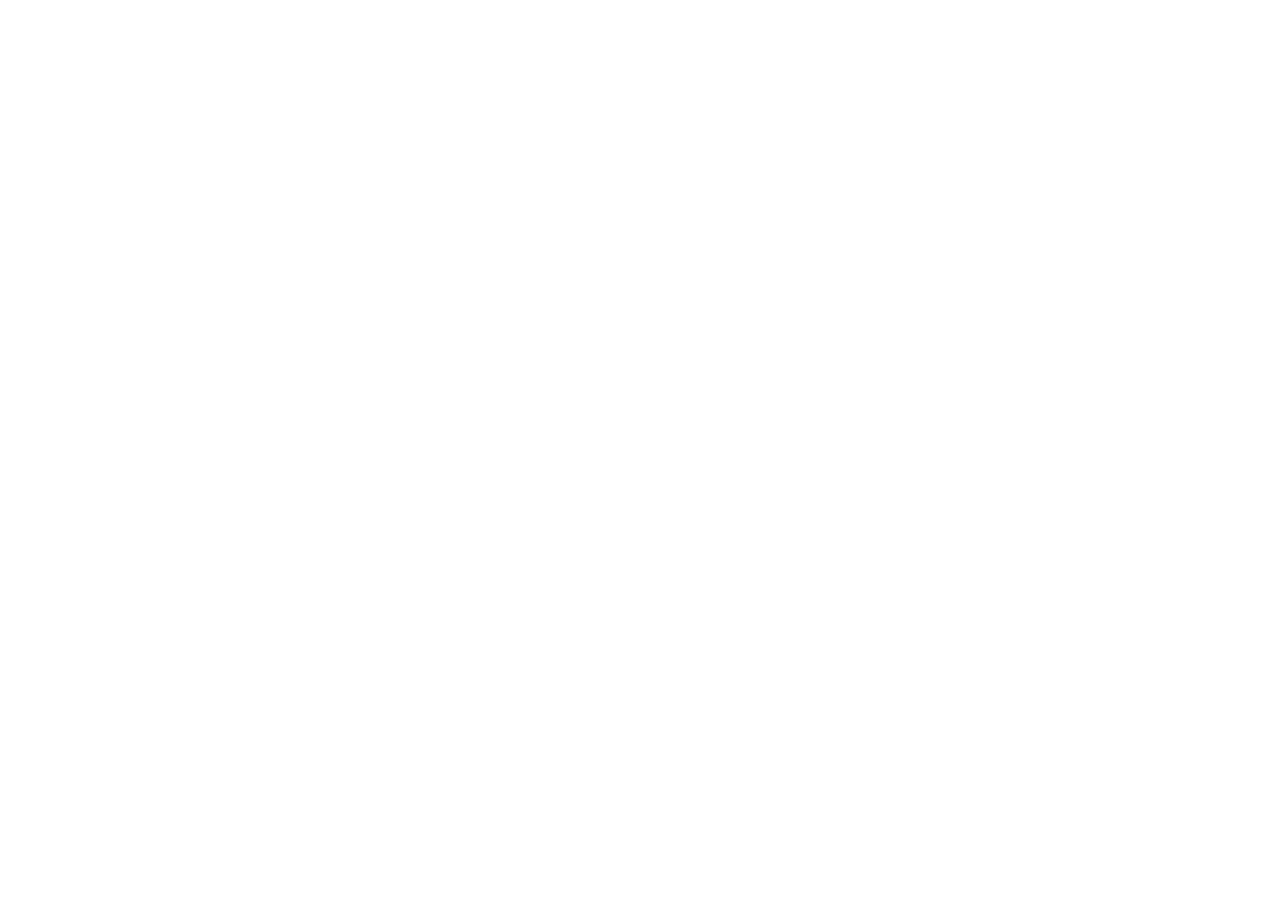
==== index.html @ bc91adc7 "first commit" ====
<!DOCTYPE html>
<!-- 
    SITE 1101 Principles of Information Systems Fall 2022 
    (c)2022 by Name Surname 
    Submitted in partial fulfillment of the requirements of the course.
-->
<html>
    <head>
        <title>Homework 3: How websites work?</title>       
    </head>
    <body>
        
    </body>
</html>
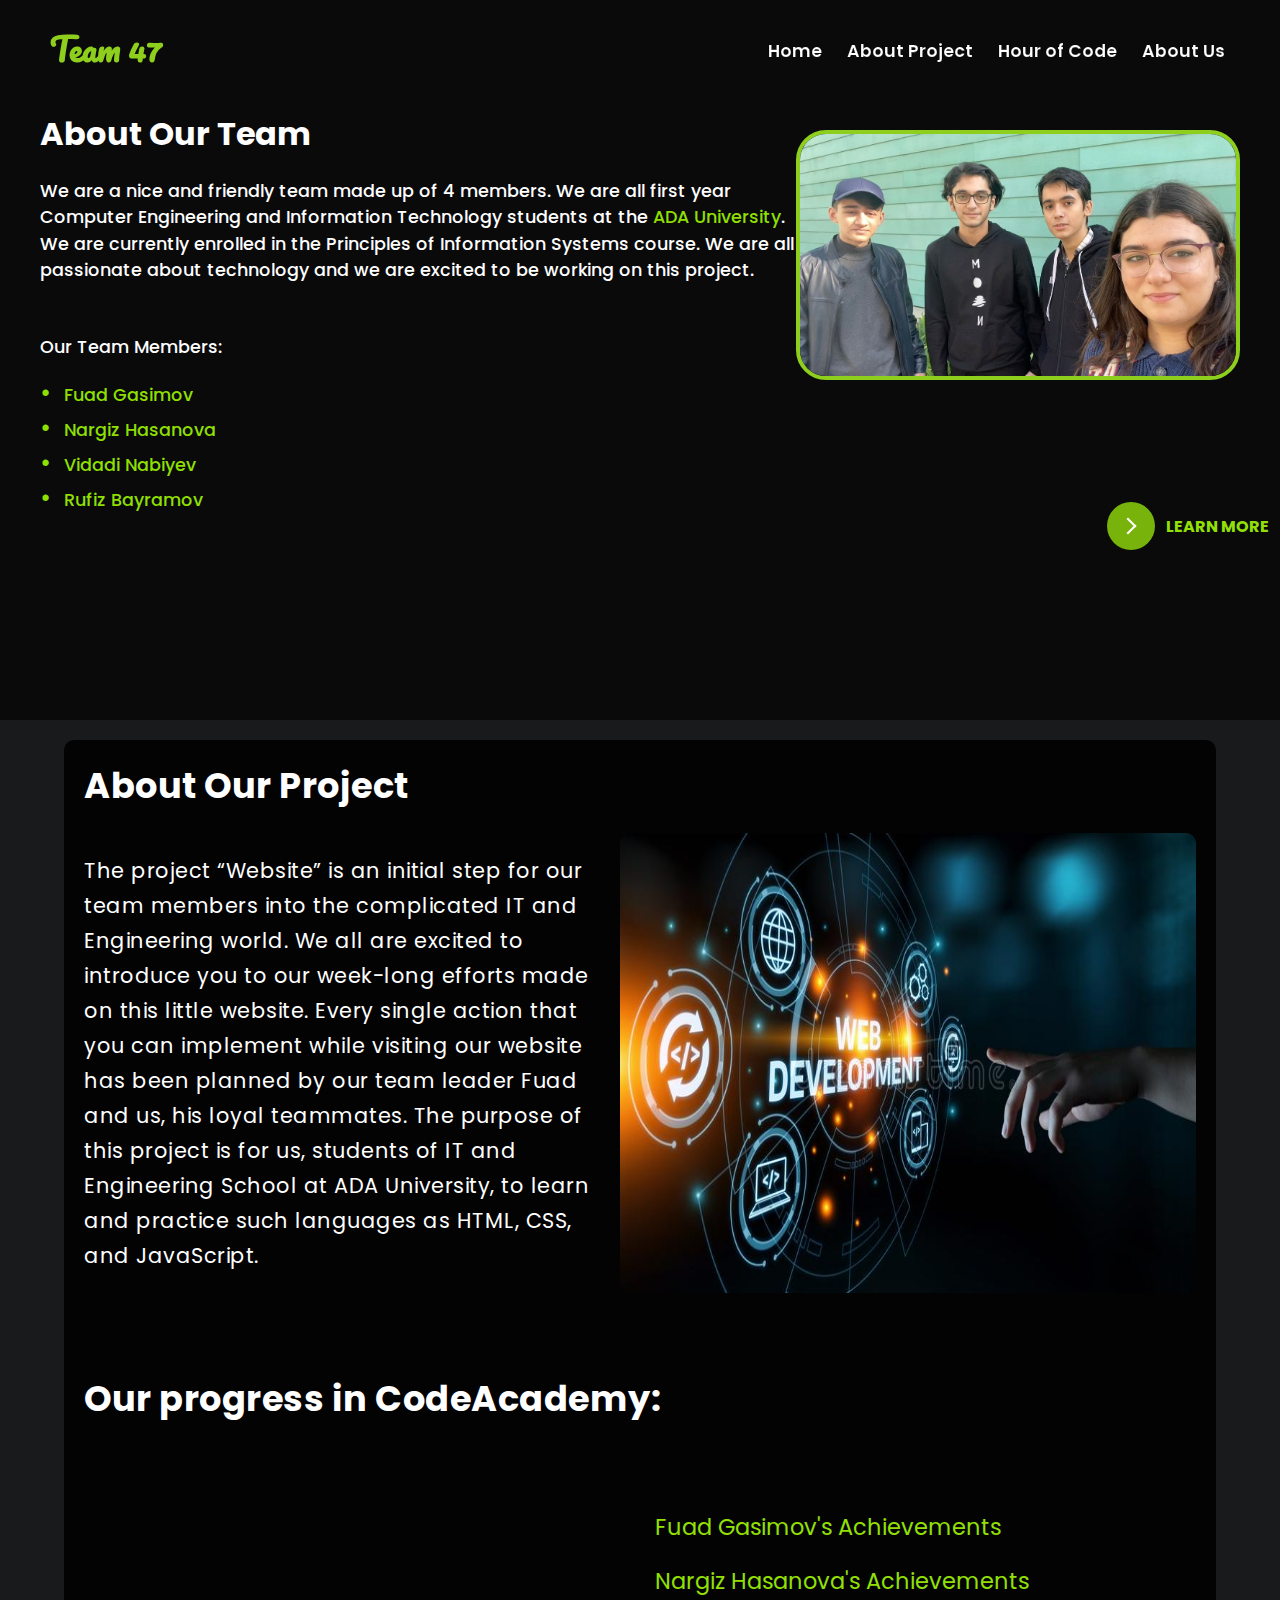
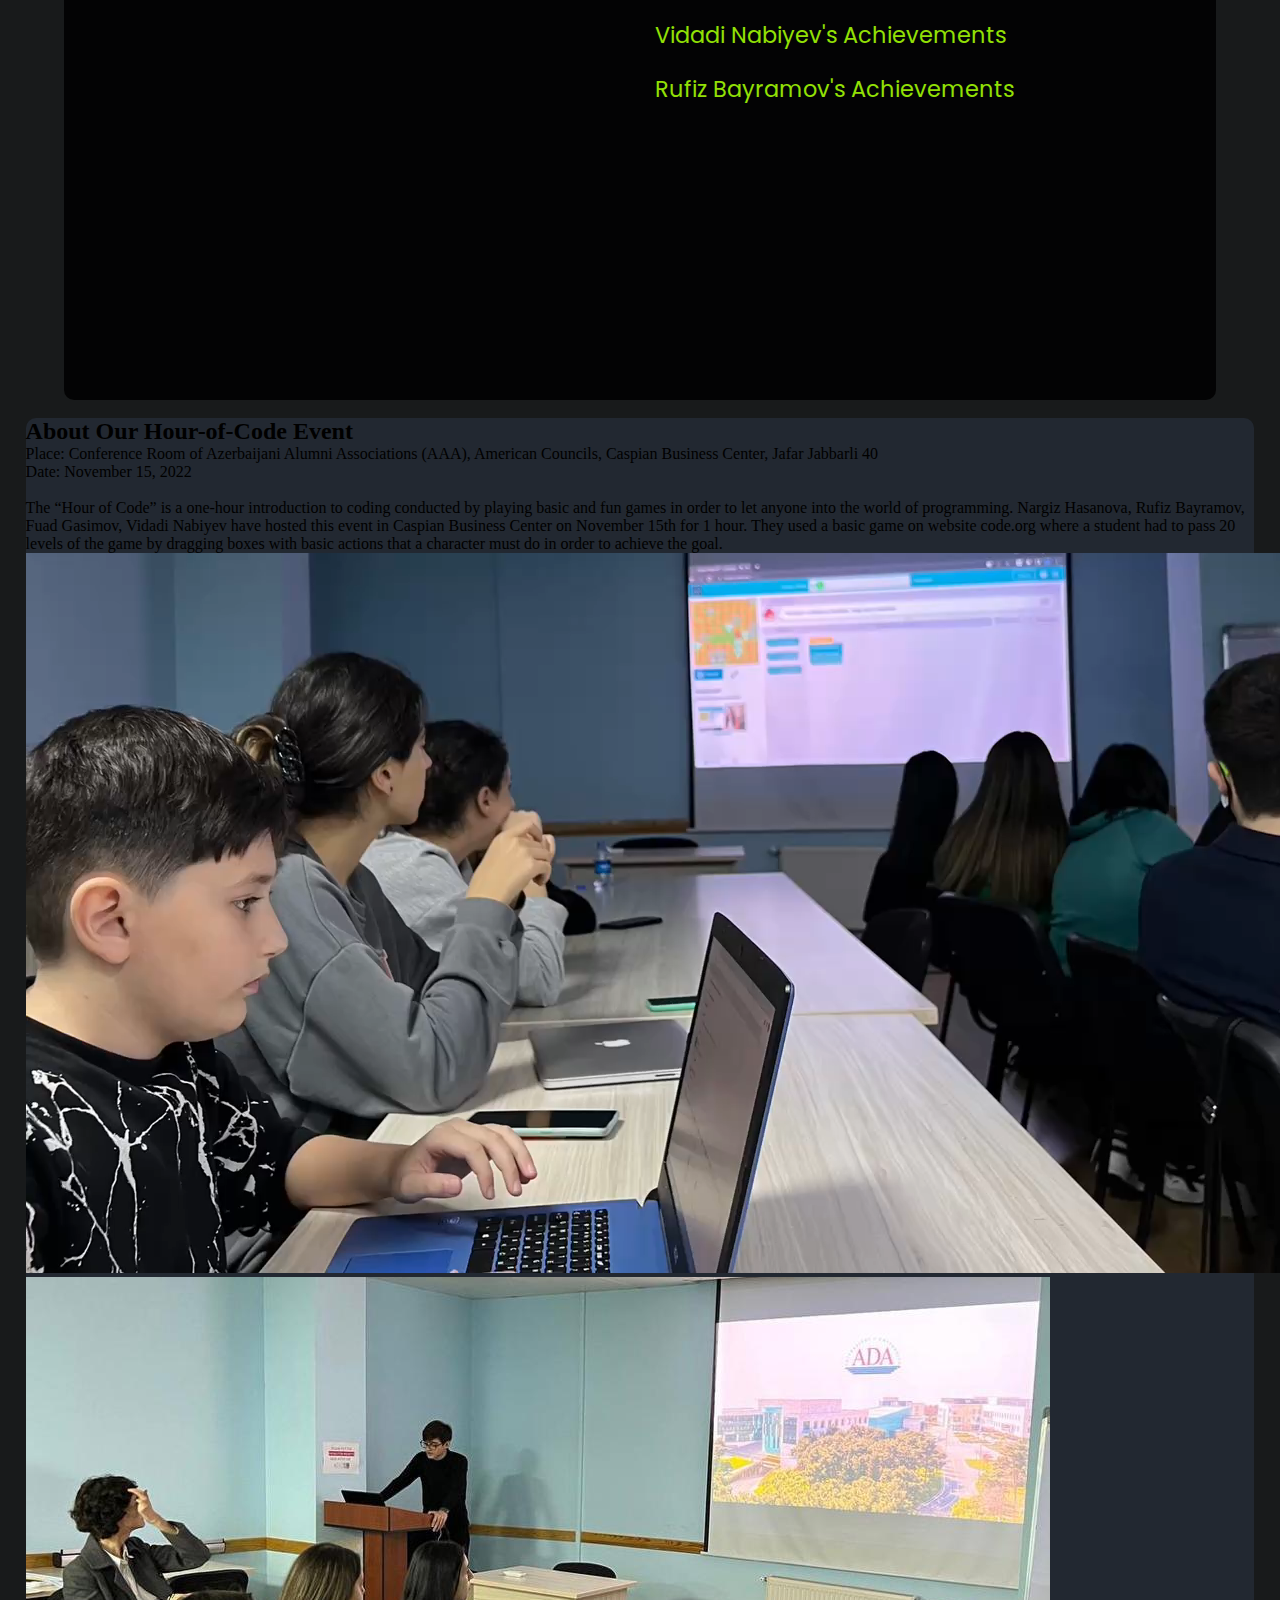
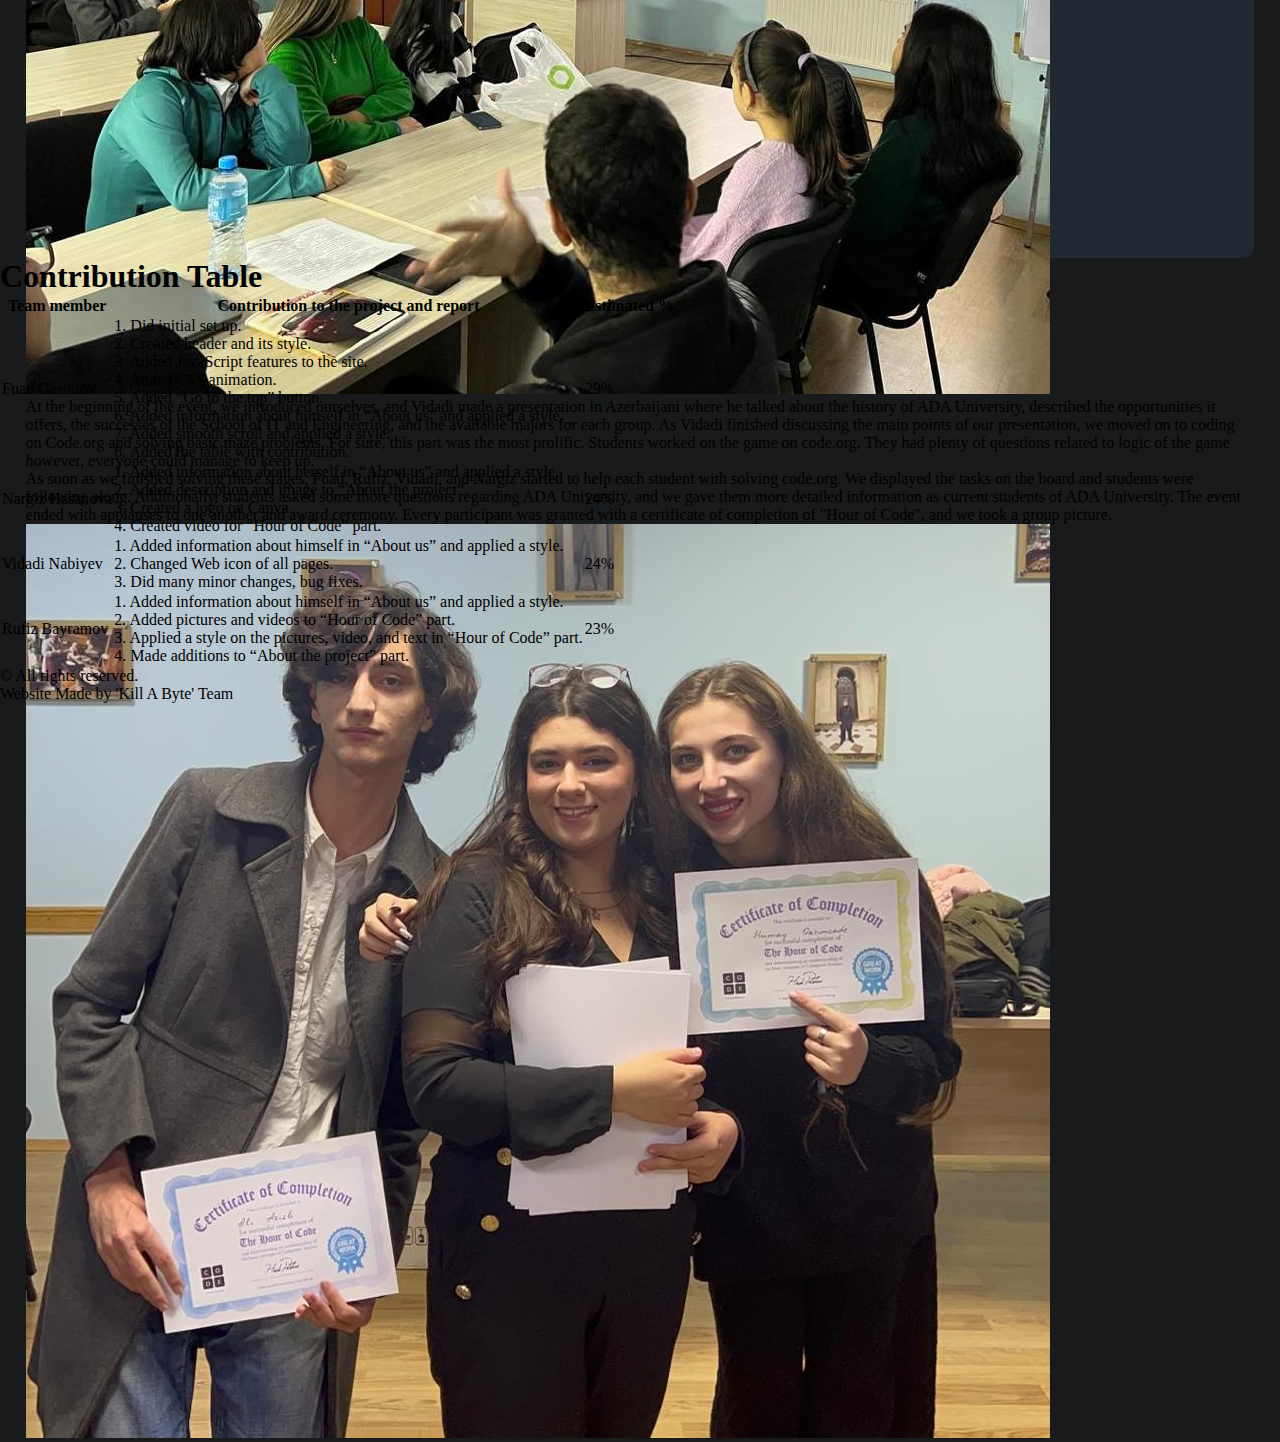
==== commit a5c31c2a: "last commit" ====
--- a/index.html
+++ b/index.html
@@ -4,11 +4,154 @@
     (c)2022 by Name Surname 
     Submitted in partial fulfillment of the requirements of the course.
 -->
-<html>
-    <head>
-        <title>Homework 3: How websites work?</title>       
-    </head>
-    <body>
+<html lang="en">
+<head>
+    <meta charset="UTF-8">
+    <meta http-equiv="X-UA-Compatible" content="IE=edge">
+    <meta name="viewport" content="width=device-width, initial-scale=1.0">
+    <title>Home</title>
+    <link rel="icon" type="image/png" href="../media/homepg.png" />
+    <link rel="stylesheet" href="../css/style.css">
+    <link rel="preconnect" href="https://fonts.googleapis.com">
+    <link rel="preconnect" href="https://fonts.gstatic.com" crossorigin>
+    <link href="https://fonts.googleapis.com/css2?family=Montserrat:ital,wght@0,200;0,300;0,400;0,500;0,600;1,100;1,200;1,300;1,400;1,500&family=Nunito:ital,wght@0,200;0,300;0,400;0,500;0,600;1,200;1,300;1,400;1,500&family=Orbitron:wght@400;500;600;700;800;900&family=Pacifico&family=Poppins:ital,wght@0,100;0,200;0,300;0,400;0,500;0,600;0,700;0,800;0,900;1,100;1,200;1,300;1,400;1,500;1,600;1,700;1,800;1,900&family=Roboto:ital,wght@0,100;0,300;0,400;0,500;0,700;1,100&display=swap" rel="stylesheet">
+    <link rel="stylesheet" href="https://cdnjs.cloudflare.com/ajax/libs/font-awesome/6.2.1/css/all.min.css"/>
+</head>
+<body id="body-id">
+    <header>
+        <h2 class="title">Team 47</h2>
+        <img class="logo" src="../media/cropped-Green-Simple-Logo.png" alt="">
+        <nav>
+            <ul class="navbar">
+                <li><a class="header-nav" href="#header-section">Home</a></li>
+                <li><a class="about-nav"href="#home-about-pr">About Project</a></li>
+                <li><a class="hoc-nav" href="#hour-of-code">Hour of Code</a></li>
+                <li><a href="about.html">About Us</a></li>
+            </ul>
+        </nav>
+    </header>
+
+    <section class="header-section" id="header-section">
+
+        <div class="header-text">
+            <h1>About Our Team</h1>
+
+            
+            <p>We are a nice and friendly team made up of 4 members. We are all first year Computer Engineering and Information Technology students at the <small> <a href="https://ada.edu.az/" target="_blank">ADA University</a></small>. We are currently enrolled in the Principles of Information Systems course. We are all passionate about technology and we are excited to be working on this project.</p>
+            <br>
+            <p>Our Team Members:</p>
+            <ul>
+                <li><small>Fuad Gasimov</small></li>
+                <li><small>Nargiz Hasanova</small></li>
+                <li><small>Vidadi Nabiyev</small></li>
+                <li><small>Rufiz Bayramov</small></li>
+            </ul>
+        </div>
+        <div class="header-image">
+            <img src="../media/e584858f-a6c1-4c6e-b422-646ae807b594.jpg" alt="UTD">
+            <a href="about.html" class="learn-more">
+                <span class="circle" aria-hidden="true">
+                <span class="icon arrow"></span>
+                </span>
+                <span class="button-text">Learn More</span>
+              </a>
+        </div>
+    </section>
+    <section class="home-about-pr" id="home-about-pr">
+        <h2>About Our Project</h2>
+        <div class="desc">
+            <p>The project “Website” is an initial step for our team members into the complicated IT and Engineering world. We all are excited to introduce you to our week-long efforts made on this little website. Every single action that you can implement while visiting our website has been planned by our team leader Fuad and us, his loyal teammates. The purpose of this project is for us, students of IT and Engineering School at ADA University, to learn and practice such languages as HTML, CSS, and JavaScript.</p>
+            <img src="../media/web.jpg" alt="">
+        </div>
+        <h2>Our progress in CodeAcademy:</h2>
+        <div class="progress">
+            <img src="../media/luca-bravo-XJXWbfSo2f0-unsplash.jpg" alt="">
+            <ul class="progress-list">
+                <br>
+                <li class="progress-item"><a href="https://www.codecademy.com/users/Fuad_Gasimov/achievements" target="_blank">Fuad Gasimov's Achievements</a></li>
+                <li class="progress-item"><a href="https://www.codecademy.com/users/nargiz-hasanova/achievements" target="_blank">Nargiz Hasanova's Achievements</a></li>
+                <li class="progress-item"><a href="https://www.codecademy.com/users/nebiyev.321/achievements" target="_blank" rel="">Vidadi Nabiyev's Achievements</a></li>
+                <li class="progress-item"><a href="https://www.codecademy.com/users/RufizBayramov16980/achievements" target="_blank"> Rufiz Bayramov's Achievements</a></li>
+            </ul>
+        </div>
+       
+    </section>
+    <br>
+    <section id="hour-of-code" class="hour-of-code">
+        <h2>About Our Hour-of-Code Event</h2>
+        <div class="hoc-div">
+            <p class="hoc-text">Place: Conference Room of Azerbaijani Alumni Associations (AAA), American Councils, Caspian Business Center, Jafar Jabbarli 40 <br>
+                Date: November 15, 2022 <br><br>
+                The “Hour of Code” is a one-hour introduction to coding conducted by playing basic and fun games in order to let anyone into the world of programming. Nargiz Hasanova, Rufiz Bayramov, Fuad Gasimov, Vidadi Nabiyev have hosted this event in Caspian Business Center on November 15th for 1 hour. They used a basic game on website code.org where a student had to pass 20 levels of the game by dragging boxes with basic actions that a character must do in order to achieve the goal. </p>
+            <video src="../media/video.mp4" autoplay loop muted></video>
+        </div> 
+        <div class="hoc-div">
+            <img src="../media/9e7d9bd8-7c5c-4025-b827-5857c328c564.jpg" alt="">
+            <p class="hoc-text">At the beginning of the event, we introduced ourselves, and Vidadi made a presentation in Azerbaijani where he talked about the history of ADA University, described the opportunities it offers, the successes of the School of IT and Engineering, and the available majors for each group. As Vidadi finished discussing the main points of our presentation, we moved on to coding on Code.org and solving basic maze problems. For sure, this part was the most prolific. Students worked on the game on code.org. They had plenty of questions related to logic of the game however, everyone could manage to keep up. </p>
+        </div>
+        <div class="hoc-div">
+            <p class="hoc-text">As soon as we finished solving these stages, Fuad, Rufiz, Vidadi, and Nargiz started to help each student with solving code.org. We displayed the tasks on the board and students were following along. Additionally, students asked some more questions regarding ADA University, and we gave them more detailed information as current students of ADA University. The event ended with applauses to one another and award ceremony. Every participant was granted with a certificate of completion of "Hour of Code", and we took a group picture. </p>
+            <img src="../media/d4b9c5a3-2892-43af-b717-9b28cd78eb2d.jpg" alt="">
+        </div>
+    </section>
         
-    </body>
+
+    <section class="table">
+        <h1>Contribution Table</h1>
+        <table>
+            <tr>
+                <th class="t-member">Team member</th>
+                <th class="t-member2">Contribution to the project and report</th>
+                <th class="t-member" >Estimated %</th>
+            </tr>
+            <tr>
+                <td>Fuad Gasimov</td>
+                <td>1.	Did initial set up. <br>
+                    2.	Created header and its style.<br>
+                    3.	Added JavaScript features to the site.<br>
+                    4.	Added CSS animation.<br>
+                    5.	Added “Go to the top” button.<br> 
+                    6.	Added information about himself in “About us” and applied a style. <br>
+                    7.	Added smooth scroll and applied a style.<br>
+                    8.	Added the table with contribution.</td>
+                <td>29%</td>
+            </tr>
+            <tr>
+                <td>Nargiz Hasanova</td>
+                <td>1.	Added information about herself in “About us” and applied a style.<br>
+                    2.	Added description and image to “About the project”.<br>
+                    3.	Created a logo on Canva.<br>
+                    4.	Created video for “Hour of Code” part.<br>
+                </td>
+                <td>24%</td>
+            </tr>
+            <tr>
+                <td>Vidadi Nabiyev</td>
+                <td>1.	Added information about himself in “About us” and applied a style. <br>
+                    2.	Changed Web icon of all pages. <br>
+                    3. 	Did many minor changes, bug fixes. <br>
+                
+                </td>
+                <td>24%</td>
+            </tr>
+            <tr>
+                <td>Rufiz Bayramov</td>
+                <td>1.	Added information about himself in “About us” and applied a style.<br>
+                    2.	Added pictures and videos to “Hour of Code” part.<br>
+                    3.	Applied a style on the pictures, video, and text in “Hour of Code” part.<br>
+                    4.	Made additions to “About the project” part.</td>
+                <td>23%</td>
+            </tr>
+        </table>
+    </section>
+    <footer>
+        <ul class="copyright">
+            <li>&copy; All rights reserved.</li></li>
+            <li>Website Made by 'Kill A Byte' Team</li></li>
+        </ul>
+    </footer>
+    <a class="go-to-top" href="#header-section"><i class="fa-solid fa-angle-up"></i></a>
+    
+    <script src="../script.js"></script>
+</body>
 </html>--- a/css/style.css
+++ b/css/style.css
@@ -0,0 +1,622 @@
+*{
+    margin: 0;
+    padding: 0;
+    box-sizing: border-box;
+    scroll-behavior: smooth;
+
+}
+
+body{
+    background-color:#181A1B;
+    transition-duration: 0.3s;
+
+}
+
+
+header{
+    width: 100%;
+    margin: auto;
+    /* border: 1px solid red; */
+    display: flex;
+    justify-content: space-between;
+    position: fixed;
+    transition: 0.2s ease-in-out;
+    z-index: 200;
+    padding: 20px 0;
+
+}
+header.sticky{
+    background-color: #181A1B;
+    box-shadow: 0 0 10px 0 rgba(0,0,0,0.5);
+    padding: 0px 0;
+    border-bottom: 2px solid #8ecf1d;
+
+}
+.navbar-scroll{
+    background-color: #181A1B !important;
+}
+
+
+.current{
+    /* color: #8ecf1d !important; */
+    color: #8ecf1d !important;
+}
+
+
+.title{
+    color: #8ecf1d;
+    font-size: 2rem;
+    padding-left: 50px;
+    font-family: 'Pacifico', cursive;
+
+}
+nav{
+    display: flex;
+    align-items: center;
+}
+.navbar{
+    display: flex;
+    justify-content: space-around;
+    list-style: none;
+    padding-top: 6px;
+    margin-right: 30px;
+    font-family: 'Poppins', sans-serif;
+    font-weight: 400;
+
+
+}
+.navbar li{
+    padding-right: 25px;
+    font-size: 1.1rem;
+    position: relative;
+
+}
+.navbar li::before{
+    position: absolute  ;
+    content: "";
+    top: 120%;
+    left: 0;
+    display: block;
+    width: 0px;
+    height: 2px;
+    background-color: #fff;
+    transition: 0.2s ease-in-out;
+
+}
+.navbar li:hover::before{
+    width: 78%;
+    background-color: #8ecf1d;
+}
+.navbar li:hover a {
+    color: #86c220 !important;
+}
+
+.navbar li a{
+    text-decoration: none;
+    /* color: #F5F4F7; */
+    color: #fff;
+    font-weight: 600;
+    transition: 0.2s ease-in-out;
+    -webkit-text-stroke-width: 0.2px;
+    -webkit-text-stroke-color: black;
+    transition: 0.3s ease-in-out;
+}
+
+
+/* .dark-mode-bg {
+    background: #181A1B;
+  }
+.light-mode-bg {
+    background: #fff;
+  }
+
+.dark-mode-txt {
+    color: #fff;
+  }
+
+#ChangeTheme{
+    position: fixed;
+    bottom: 6%;
+    right: 4%;
+} */
+
+.main-section{
+    position: relative;
+    /* border: 1px solid red; */
+    top: 80px;
+}
+
+small{
+    font-size: 1.1rem;
+    font-family: 'Poppins', sans-serif;
+    font-weight: 500;
+    color: #a2ff00e2;
+    
+}
+.header-section{
+    background-image: url(../media/pexels-hasan-albari-1229861.jpg);
+    background-color: rgba(0, 0, 0, 0.584);
+    background-attachment: fixed;
+    background-blend-mode: darken;
+    background-size: cover;
+    background-position: center;
+    background-repeat: no-repeat;
+    position: relative;
+    padding-top: 90px;
+    width: 100%;
+    height: 80vh;
+    display: flex;
+    justify-content: space-around;
+}
+
+.header-section .header-image{
+    width: 40%;
+    margin-right: 40px;
+    margin-top: 40px;
+
+}
+.header-section .header-image img{
+    width: 100%;
+    border-radius: 30px;
+    border: 4px solid #8ecf1d;
+
+}
+
+
+
+
+   
+   a.learn-more {
+    width: 12rem;
+    height: auto;
+    position: relative;
+    display: inline-block;
+    cursor: pointer;
+    outline: none;
+    border: 0;
+    vertical-align: middle;
+    text-decoration: none;
+    background: transparent;
+    padding: 0;
+    font-size: inherit;
+    font-family: inherit;
+    top: 20%;
+    left: 70%;
+    font-family: 'Poppins', sans-serif;
+
+   }
+   
+   a.learn-more .circle {
+    transition: all 0.45s cubic-bezier(0.65, 0, 0.076, 1);
+    position: relative;
+    display: block;
+    margin: 0;
+    width: 3rem;
+    height: 3rem;
+    background: #78b30b;
+    border-radius: 1.625rem;
+   }
+   
+   a.learn-more .circle .icon {
+    transition: all 0.45s cubic-bezier(0.65, 0, 0.076, 1);
+    position: absolute;
+    top: 0;
+    bottom: 0;
+    margin: auto;
+    background: #fff;
+   }
+   
+   a.learn-more .circle .icon.arrow {
+    transition: all 0.45s cubic-bezier(0.65, 0, 0.076, 1);
+    left: 0.625rem;
+    width: 1.125rem;
+    height: 0.125rem;
+    background: none;
+   }
+   
+   a.learn-more .circle .icon.arrow::before {
+    position: absolute;
+    content: "";
+    top: -0.29rem;
+    right: 0.0625rem;
+    width: 0.625rem;
+    height: 0.625rem;
+    border-top: 0.125rem solid #fff;
+    border-right: 0.125rem solid #fff;
+    transform: rotate(45deg);
+   }
+   
+   a.learn-more .button-text {
+    transition: all 0.45s cubic-bezier(0.65, 0, 0.076, 1);
+    position: absolute;
+    top: 0;
+    left: 0;
+    right: 0;
+    bottom: 0;
+    padding: 0.75rem 0;
+    margin: 0 0 0 1.85rem;
+    color: #92E006;
+    font-weight: 700;
+    line-height: 1.6;
+    text-align: center;
+    text-transform: uppercase;
+   }
+   
+   a:hover .circle {
+    width: 100%;
+   }
+   
+   a:hover .circle .icon.arrow {
+    background: #fff;
+    transform: translate(1rem, 0);
+   }
+   
+   a:hover .button-text {
+    color: #fff;
+   }
+
+
+
+
+.header-section .header-text{
+    width: 68%;
+    margin-left: 40px;
+    padding-top: 20px;
+    /* border: 1px solid red; */
+    font-weight: 500;
+    font-size: 20px;
+    font-family: 'Poppins', sans-serif;
+}
+
+.header-section .header-text h1{
+    color: #fff;
+    font-family: 'Poppins', sans-serif;
+    font-size: 2rem;
+}
+.header-section .header-text p{
+    color: #fff;
+    font-family: 'Poppins', sans-serif;
+    font-size: 1.1rem;
+    margin-top: 20px;
+    line-height: 1.5;
+}
+
+.header-section .header-text small a{
+    text-decoration: none;
+    color: #a2ff00e2 !important;
+    transition: 0.2s ease-in-out;
+    position: relative;
+}
+.header-section .header-text small a::before{
+    content: "";
+    position: absolute;
+    width: 0%;
+    height: 2px;
+    background-color: #92E006;
+    left: 0;
+    bottom: 0px;
+    transition: 0.2s ease-out;
+
+}
+.header-section .header-text small a:hover::before{
+    width: 100%;
+}
+.header-section .header-text small a:hover{
+    color: #92E006 !important;
+}
+
+
+.header-section .header-text ul{
+    list-style: none;
+    padding-top: 15px;
+}
+.header-section .header-text ul li::before{
+    content: "\2022";
+    color: #a2ff00e2;
+    display: inline-block;
+    width: 1em;
+    font-size: 1.5rem;
+}
+
+i{
+    width: 30px;
+    color: #fff;
+}
+
+
+
+/* -------------ABOUT US--------------- */
+
+
+
+
+
+.about-header{
+    background-image: url(../media/pexels-pixabay-270360.jpg);
+    background-color: rgba(0, 0, 0, 0.875);
+    background-attachment: fixed;
+    background-blend-mode: darken;
+    background-size: cover;
+    background-position: center;
+    background-repeat: no-repeat;
+    width: 100%;
+    height: 80vh;
+}
+
+.about-header h1{
+    color: rgba(255, 255, 255, 0.834);
+    font-family: 'Poppins', sans-serif;
+    letter-spacing: 2px;
+    font-size: 3rem;
+    padding-top: 250px;
+    text-align: center;
+}
+
+
+.a-member-left{
+    width: 100%;
+    height: 90vh;
+    position: relative;
+}
+.a-member-left .photo-about{
+    position: absolute;
+    width: 25%;
+    height: 450px;
+
+
+    box-shadow: 0 0 10px 0 rgb(42, 42, 42);
+    left: 15%;
+    top: 22%;
+
+
+}
+.a-member-left .info-about{
+    z-index: -1;
+    position: absolute;
+    width: 100%;
+    height: 300px;
+    background: #008080c4;
+    box-shadow: 0 0 10px 0 rgb(42, 42, 42);
+    top: 12%;
+    font-family: 'Poppins', sans-serif;
+
+
+}
+.a-member-left .info-about p{
+    display: inline-block;
+    width: 42%;
+    margin-left: 50%;
+    margin-top: -40px;
+    color: #fff;
+    font-family: 'Poppins', sans-serif;
+    font-size: 1.1rem;
+    padding: 20px;
+    line-height: 1.5;
+    letter-spacing: 0.5px;
+}
+.a-member-left .info-about h2{
+    margin-top: 20px;
+    margin-left: 21.5%;
+    font-size: 1.8rem;
+    color: #fff;
+}
+.a-member-left .photo-about img{
+    width: 100%;
+
+    border-radius: 5px;
+}
+
+
+
+
+
+.a-member-right{
+    width: 100%;
+    height: 90vh;
+    position: relative;
+}
+.a-member-right .photo-about{
+    position: absolute;
+    width: 25%;
+    height: 450px;
+
+
+    box-shadow: 0 0 10px 0 rgb(42, 42, 42);
+    right: 15%;
+    top: 22%;
+
+
+}
+.a-member-right .info-about{
+    z-index: -1;
+    position: absolute;
+    width: 100%;
+    height: 300px;
+    background: #008080c4;
+    box-shadow: 0 0 10px 0 rgb(42, 42, 42);
+    top: 12%;
+    font-family: 'Poppins', sans-serif;
+
+
+}
+.a-member-right .info-about p{
+    display: inline-block;
+    width: 42%;
+    margin-left: 9%;
+    margin-top: -50px;
+    color: #fff;
+    font-family: 'Poppins', sans-serif;
+    font-size: 1.1rem;
+    padding: 20px;
+    line-height: 1.5;
+    letter-spacing: 0.5px;
+}
+.a-member-right .info-about h2{
+    margin-left: 65.2%;
+    margin-top: 20px;
+    font-size: 1.8rem;
+    color: #fff;
+}
+.a-member-right .photo-about img{
+    width: 100%;
+
+    border-radius: 5px;
+}
+
+
+
+.home-about-pr{
+    margin: auto;
+    margin-top: 2   0px;
+    border-radius: 10px;
+    width: 90%;
+    height: 140vh;
+    background: #222831;
+    background: url(../media/about-background.jpg);
+    background-position: center;
+    background-repeat: no-repeat;
+    background-size: cover;
+    background-attachment: fixed;
+    background-color: rgba(0, 0, 0, 0.851);
+    background-blend-mode: darken;
+}
+
+.home-about-pr p{
+    color: #fff;
+    font-family: 'Poppins', sans-serif;
+    font-size: 1.3rem;
+    padding: 20px;
+    line-height: 1.5;
+    letter-spacing: 0.5px;
+}
+
+
+.home-about-pr h2{
+    color: #fff;
+    font-family: 'Poppins', sans-serif;
+    font-size: 2.2rem;
+    padding: 20px;
+    line-height: 1.5;
+    letter-spacing: 0.5px;
+    margin-top: 20px;
+}
+
+.desc{
+    display: flex;
+    padding-bottom: 40px;
+
+}
+.desc p{
+    line-height: 35px;
+}
+.desc img{
+    width: 50%;
+    border-radius: 10px;
+    margin-right: 20px;
+}
+
+
+
+.progress{
+    display: flex;
+    margin-top: 20px;
+
+
+}
+.progress img{
+    width: 40%;
+    border-radius: 10px;
+    margin-left: 20px;
+}
+.progress .progress-list{
+    list-style: none;
+    font-size: 1.4rem;
+    color: #fff;
+    font-family: 'Poppins', sans-serif;
+    margin-left: 100px;
+    padding: 10px;
+}
+.progress .progress-list .progress-item{
+    margin-bottom: 20px;
+    position: relative;
+}
+
+.progress .progress-list .progress-item a::before{
+    content: "";
+    position: absolute;
+    background-color: #a2ff00e2;
+    display: inline-block;
+    top: 100%;
+    left: 0;
+    width: 0em;
+    height: 2px;
+    font-size: 1.5rem;
+    transition: 0.3s ease-out;
+}
+.progress .progress-list .progress-item a:hover::before{
+    width: 96%;
+}
+
+.progress .progress-list .progress-item a{
+    text-decoration: none;
+    color: #92E006;
+}
+
+
+
+
+.hour-of-code{
+    width: 96%;
+    border-radius: 10px;
+    margin: auto;
+    height: 160vh;
+    background: #222831;
+}
+
+
+.go-to-top{
+    opacity: 0;
+    position:fixed;
+    bottom: 25px;
+    right: 25px;
+    background-color: #78b30b;
+    border-radius: 50%;
+    width: 50px;
+    height: 50px;
+    cursor: pointer;
+    transition: 0.3s ease-out;
+}
+.go-to-top i{
+    color: #fff;
+    font-size: 1.5rem;
+    margin-left: 14.5px;
+    margin-top: 12px;
+}
+
+.video{
+    display: flex;
+}
+.video .hoc-text{
+    color: #fff;
+    font-family: 'Poppins', sans-serif;
+    font-size: 1.1rem;
+    margin-top: 20px;
+    line-height: 1.5;
+    width: 50%;
+    padding: 30px;
+    line-height: 30px;
+}
+
+.video video{
+    width: 48%;
+    margin-left: 0px;
+    margin-top: 20px;
+    border-radius: 20px;
+}
+
+.video img{
+    width: 45%;
+    margin-left: 20px;
+    margin-top: 40px;
+    border-radius: 20px;
+}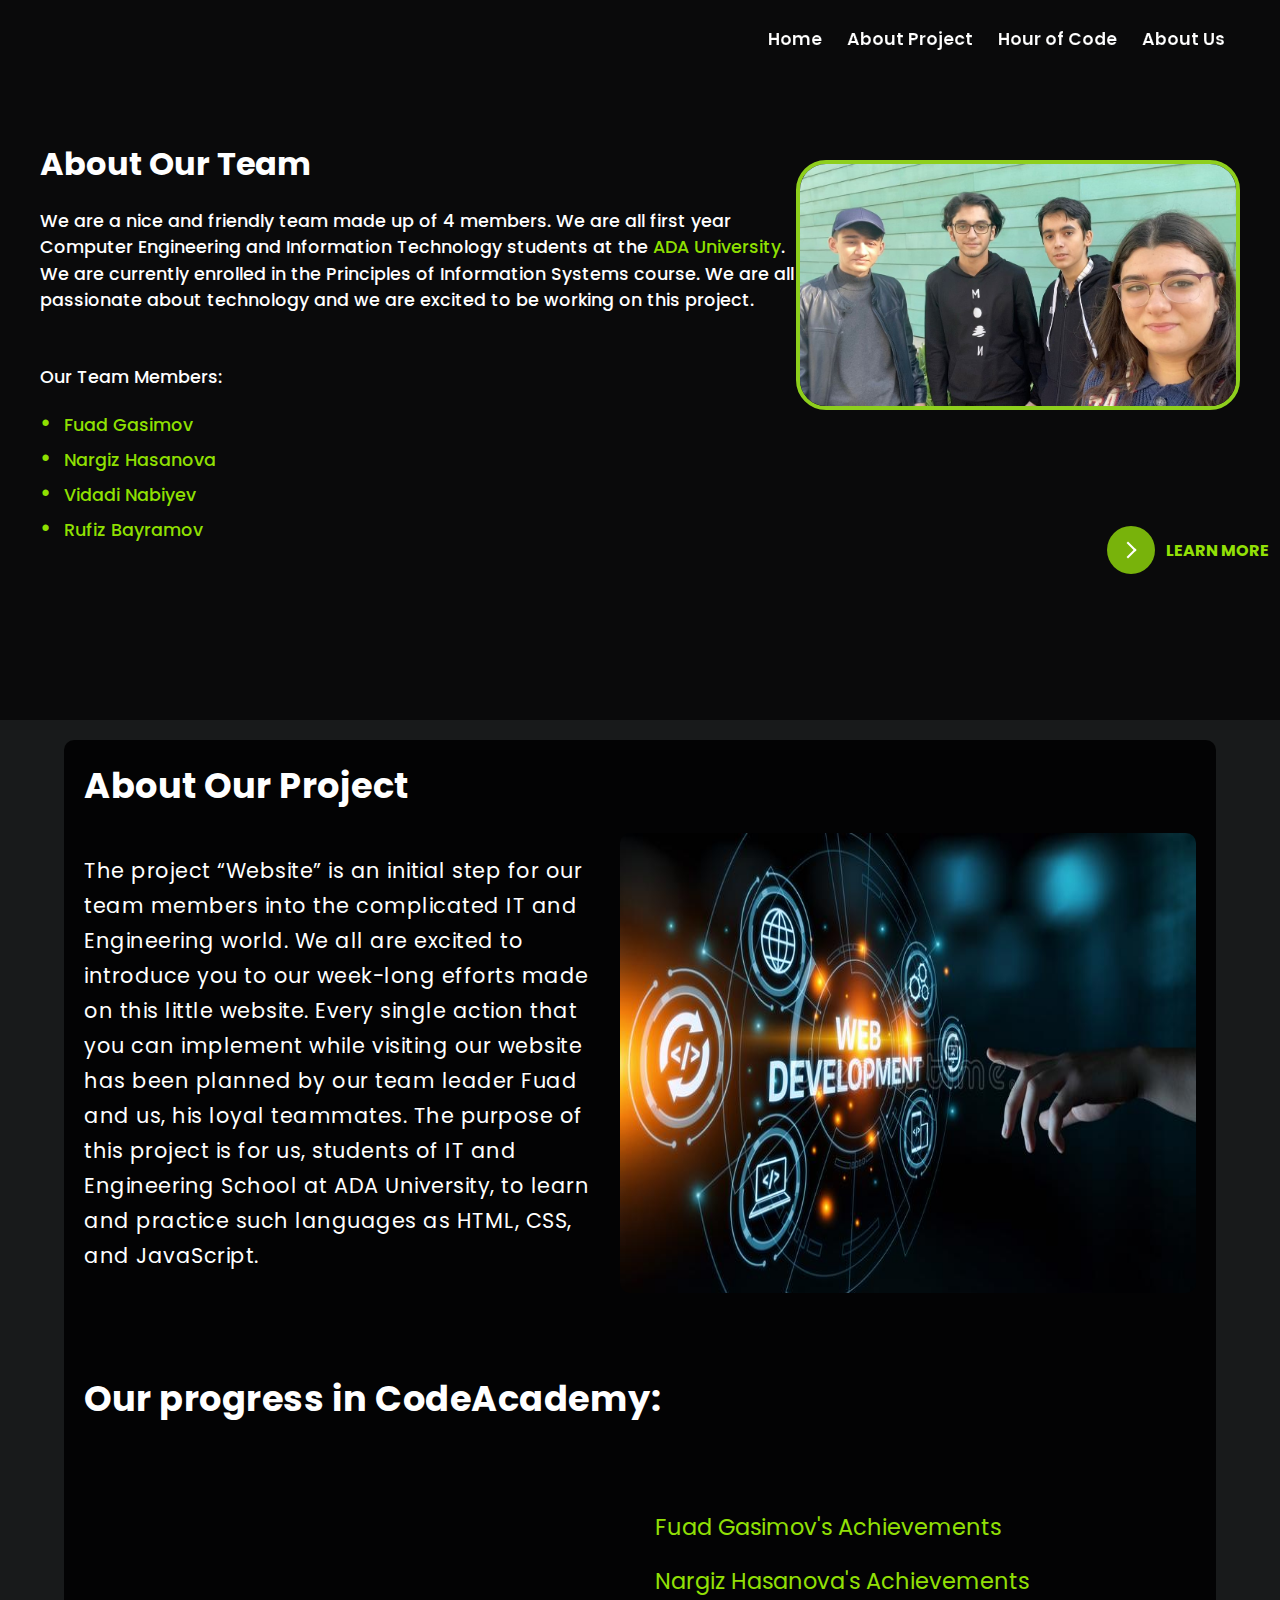
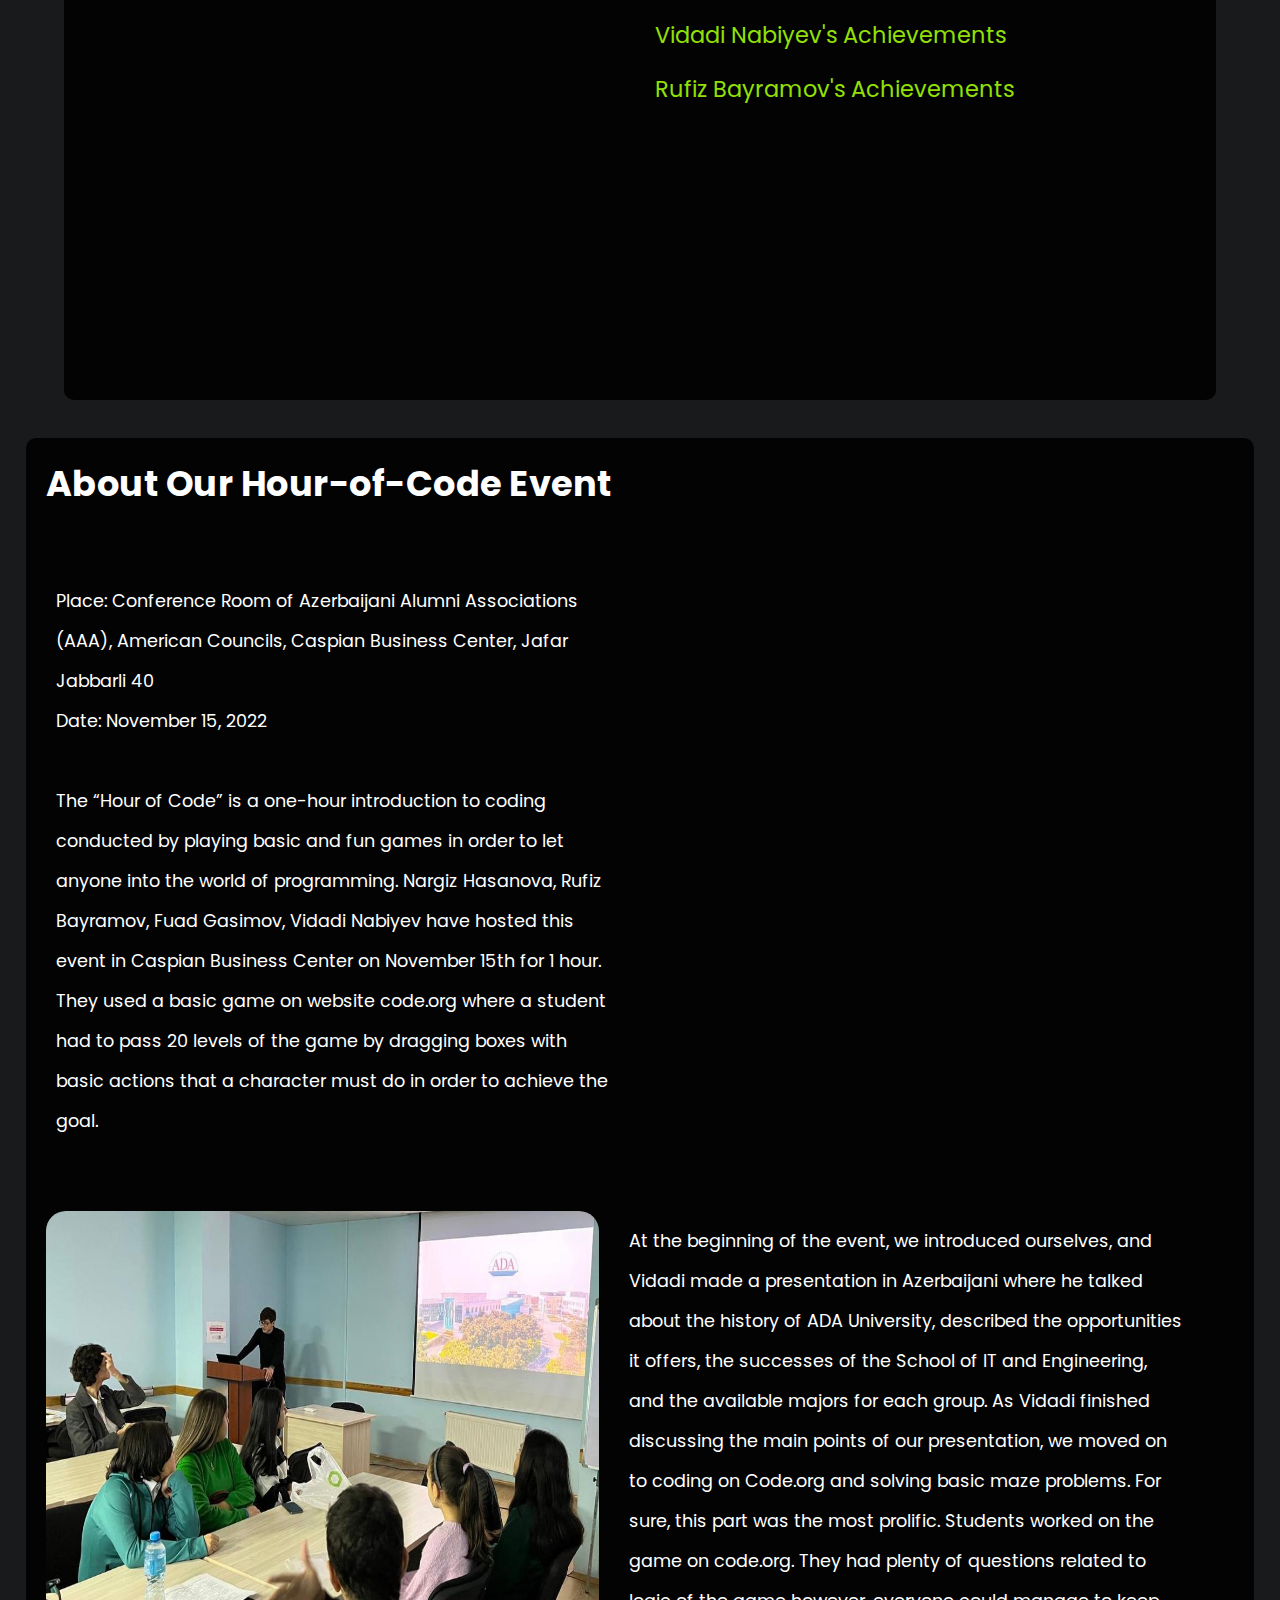
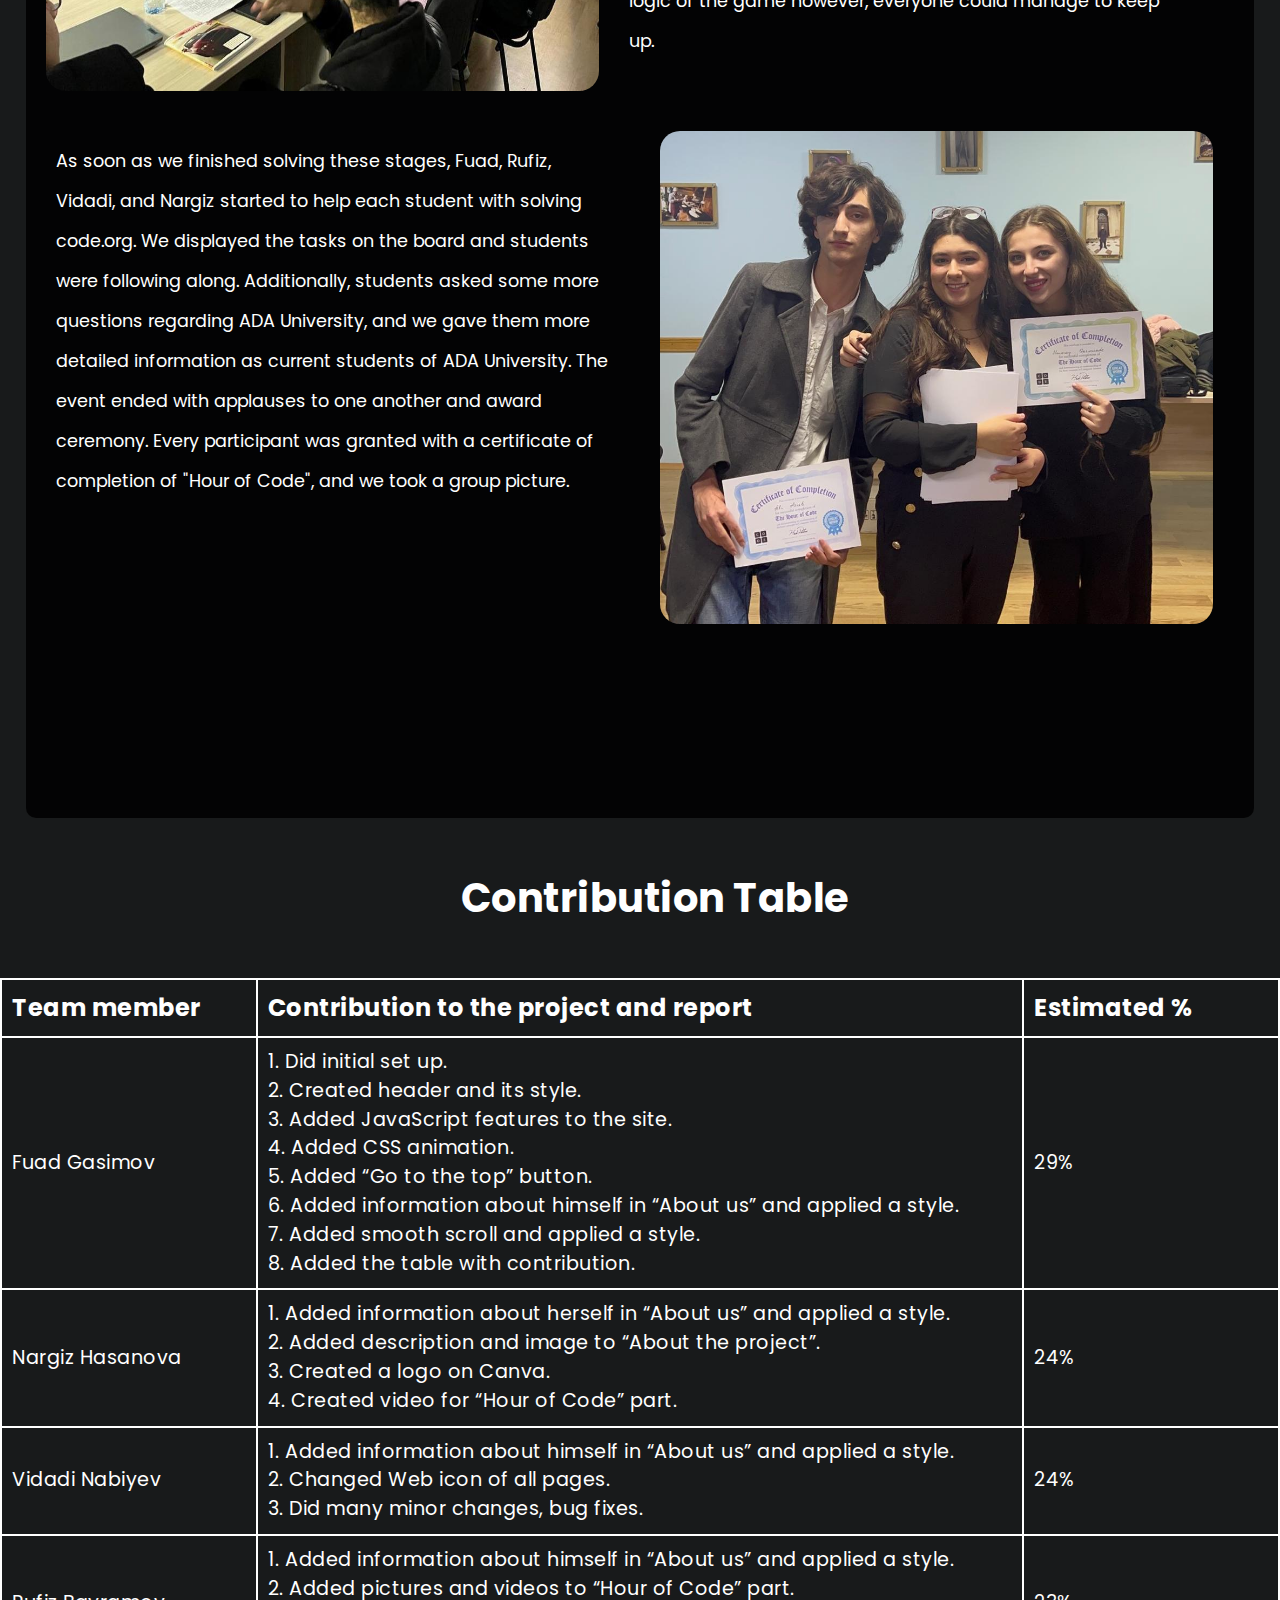
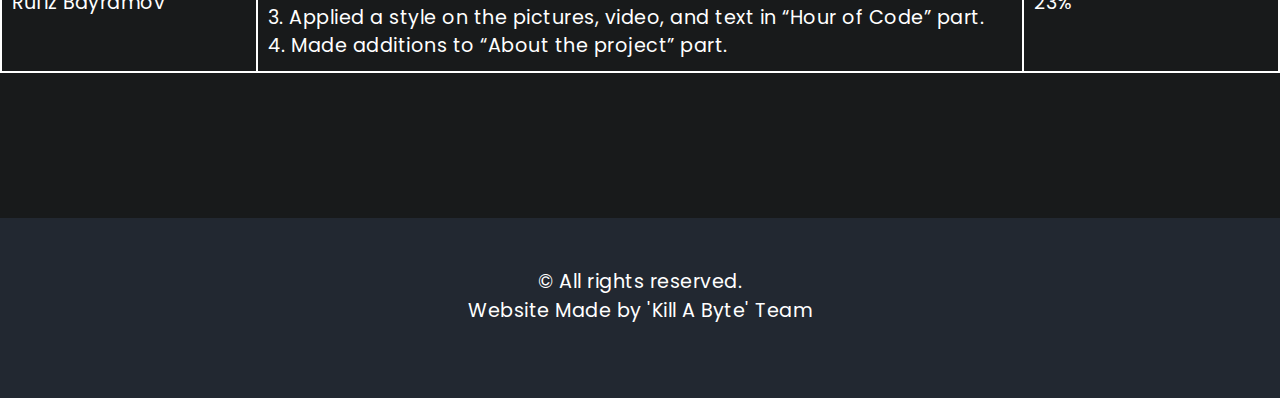
==== commit dd448fc5: "place fix" ====
--- a/index.html
+++ b/index.html
@@ -10,8 +10,8 @@
     <meta http-equiv="X-UA-Compatible" content="IE=edge">
     <meta name="viewport" content="width=device-width, initial-scale=1.0">
     <title>Home</title>
-    <link rel="icon" type="image/png" href="../media/homepg.png" />
-    <link rel="stylesheet" href="../css/style.css">
+    <link rel="icon" type="image/png" href="media/homepg.png" />
+    <link rel="stylesheet" href="style.css">
     <link rel="preconnect" href="https://fonts.googleapis.com">
     <link rel="preconnect" href="https://fonts.gstatic.com" crossorigin>
     <link href="https://fonts.googleapis.com/css2?family=Montserrat:ital,wght@0,200;0,300;0,400;0,500;0,600;1,100;1,200;1,300;1,400;1,500&family=Nunito:ital,wght@0,200;0,300;0,400;0,500;0,600;1,200;1,300;1,400;1,500&family=Orbitron:wght@400;500;600;700;800;900&family=Pacifico&family=Poppins:ital,wght@0,100;0,200;0,300;0,400;0,500;0,600;0,700;0,800;0,900;1,100;1,200;1,300;1,400;1,500;1,600;1,700;1,800;1,900&family=Roboto:ital,wght@0,100;0,300;0,400;0,500;0,700;1,100&display=swap" rel="stylesheet">
@@ -20,7 +20,7 @@
 <body id="body-id">
     <header>
         <h2 class="title">Team 47</h2>
-        <img class="logo" src="../media/cropped-Green-Simple-Logo.png" alt="">
+        <img class="logo" src="media/cropped-Green-Simple-Logo.png" alt="">
         <nav>
             <ul class="navbar">
                 <li><a class="header-nav" href="#header-section">Home</a></li>
@@ -48,7 +48,7 @@
             </ul>
         </div>
         <div class="header-image">
-            <img src="../media/e584858f-a6c1-4c6e-b422-646ae807b594.jpg" alt="UTD">
+            <img src="media/e584858f-a6c1-4c6e-b422-646ae807b594.jpg" alt="UTD">
             <a href="about.html" class="learn-more">
                 <span class="circle" aria-hidden="true">
                 <span class="icon arrow"></span>
@@ -61,11 +61,11 @@
         <h2>About Our Project</h2>
         <div class="desc">
             <p>The project “Website” is an initial step for our team members into the complicated IT and Engineering world. We all are excited to introduce you to our week-long efforts made on this little website. Every single action that you can implement while visiting our website has been planned by our team leader Fuad and us, his loyal teammates. The purpose of this project is for us, students of IT and Engineering School at ADA University, to learn and practice such languages as HTML, CSS, and JavaScript.</p>
-            <img src="../media/web.jpg" alt="">
+            <img src="media/web.jpg" alt="">
         </div>
         <h2>Our progress in CodeAcademy:</h2>
         <div class="progress">
-            <img src="../media/luca-bravo-XJXWbfSo2f0-unsplash.jpg" alt="">
+            <img src="media/luca-bravo-XJXWbfSo2f0-unsplash.jpg" alt="">
             <ul class="progress-list">
                 <br>
                 <li class="progress-item"><a href="https://www.codecademy.com/users/Fuad_Gasimov/achievements" target="_blank">Fuad Gasimov's Achievements</a></li>
@@ -83,15 +83,15 @@
             <p class="hoc-text">Place: Conference Room of Azerbaijani Alumni Associations (AAA), American Councils, Caspian Business Center, Jafar Jabbarli 40 <br>
                 Date: November 15, 2022 <br><br>
                 The “Hour of Code” is a one-hour introduction to coding conducted by playing basic and fun games in order to let anyone into the world of programming. Nargiz Hasanova, Rufiz Bayramov, Fuad Gasimov, Vidadi Nabiyev have hosted this event in Caspian Business Center on November 15th for 1 hour. They used a basic game on website code.org where a student had to pass 20 levels of the game by dragging boxes with basic actions that a character must do in order to achieve the goal. </p>
-            <video src="../media/video.mp4" autoplay loop muted></video>
+            <video src="media/video.mp4" autoplay loop muted></video>
         </div> 
         <div class="hoc-div">
-            <img src="../media/9e7d9bd8-7c5c-4025-b827-5857c328c564.jpg" alt="">
+            <img src="media/9e7d9bd8-7c5c-4025-b827-5857c328c564.jpg" alt="">
             <p class="hoc-text">At the beginning of the event, we introduced ourselves, and Vidadi made a presentation in Azerbaijani where he talked about the history of ADA University, described the opportunities it offers, the successes of the School of IT and Engineering, and the available majors for each group. As Vidadi finished discussing the main points of our presentation, we moved on to coding on Code.org and solving basic maze problems. For sure, this part was the most prolific. Students worked on the game on code.org. They had plenty of questions related to logic of the game however, everyone could manage to keep up. </p>
         </div>
         <div class="hoc-div">
             <p class="hoc-text">As soon as we finished solving these stages, Fuad, Rufiz, Vidadi, and Nargiz started to help each student with solving code.org. We displayed the tasks on the board and students were following along. Additionally, students asked some more questions regarding ADA University, and we gave them more detailed information as current students of ADA University. The event ended with applauses to one another and award ceremony. Every participant was granted with a certificate of completion of "Hour of Code", and we took a group picture. </p>
-            <img src="../media/d4b9c5a3-2892-43af-b717-9b28cd78eb2d.jpg" alt="">
+            <img src="media/d4b9c5a3-2892-43af-b717-9b28cd78eb2d.jpg" alt="">
         </div>
     </section>
         
--- a/style.css
+++ b/style.css
@@ -0,0 +1,739 @@
+*{
+    margin: 0;
+    padding: 0;
+    box-sizing: border-box;
+    scroll-behavior: smooth;
+
+}
+
+body{
+    background-color:#181A1B;
+    transition-duration: 0.3s;
+
+}
+
+
+header{
+    width: 100%;
+    margin: auto;
+    /* border: 1px solid red; */
+    display: flex;
+    justify-content: space-between;
+    position: fixed;
+    transition: 0.2s ease-in-out;
+    z-index: 200;
+    padding: 20px 0;
+
+}
+header .logo{
+    margin-left: 30px;
+    width: 120px;
+    z-index: 10;
+}
+.d-none{
+    display: none;
+}
+
+header.sticky{
+    background-color: #181A1B;
+    box-shadow: 0 0 10px 0 rgba(0,0,0,0.5);
+    padding: 0px 0;
+    border-bottom: 2px solid #8ecf1d;
+
+}
+.navbar-scroll{
+    background-color: #181A1B !important;
+}
+
+
+.current{
+    /* color: #8ecf1d !important; */
+    color: #8ecf1d !important;
+}
+
+
+.title{
+    display: none;
+    color: #8ecf1d;
+    font-size: 2rem;
+    padding-left: 50px;
+    font-family: 'Pacifico', cursive;
+    transition: 0.3s ease-in-out;
+
+}
+.title-sticky{
+    display: block !important;
+}
+
+nav{
+    display: flex;
+    align-items: center;
+}
+.navbar{
+    display: flex;
+    justify-content: space-around;
+    list-style: none;
+    padding-top: 6px;
+    margin-right: 30px;
+    font-family: 'Poppins', sans-serif;
+    font-weight: 400;
+
+
+}
+.navbar li{
+    padding-right: 25px;
+    font-size: 1.1rem;
+    position: relative;
+
+}
+.navbar li::before{
+    position: absolute  ;
+    content: "";
+    top: 120%;
+    left: 0;
+    display: block;
+    width: 0px;
+    height: 2px;
+    background-color: #fff;
+    transition: 0.2s ease-in-out;
+
+}
+.navbar li:hover::before{
+    width: 78%;
+    background-color: #8ecf1d;
+}
+.navbar li:hover a {
+    color: #86c220 !important;
+}
+
+.navbar li a{
+    text-decoration: none;
+    /* color: #F5F4F7; */
+    color: #fff;
+    font-weight: 600;
+    transition: 0.2s ease-in-out;
+    -webkit-text-stroke-width: 0.2px;
+    -webkit-text-stroke-color: black;
+    transition: 0.3s ease-in-out;
+}
+
+
+/* .dark-mode-bg {
+    background: #181A1B;
+  }
+.light-mode-bg {
+    background: #fff;
+  }
+
+.dark-mode-txt {
+    color: #fff;
+  }
+
+#ChangeTheme{
+    position: fixed;
+    bottom: 6%;
+    right: 4%;
+} */
+
+.main-section{
+    position: relative;
+    /* border: 1px solid red; */
+    top: 80px;
+}
+
+small{
+    font-size: 1.1rem;
+    font-family: 'Poppins', sans-serif;
+    font-weight: 500;
+    color: #a2ff00e2;
+    
+}
+.header-section{
+    background-image: url(../media/pexels-hasan-albari-1229861.jpg);
+    background-color: rgba(0, 0, 0, 0.584);
+    background-attachment: fixed;
+    background-blend-mode: darken;
+    background-size: cover;
+    background-position: center;
+    background-repeat: no-repeat;
+    position: relative;
+    padding-top: 120px;
+    width: 100%;
+    height: 80vh;
+    display: flex;
+    justify-content: space-around;
+}
+
+
+.header-section .header-image{
+    width: 40%;
+    margin-right: 40px;
+    margin-top: 40px;
+
+}
+.header-section .header-image img{
+    width: 100%;
+    border-radius: 30px;
+    border: 4px solid #8ecf1d;
+
+}
+
+
+
+
+   
+   a.learn-more {
+    width: 12rem;
+    height: auto;
+    position: relative;
+    display: inline-block;
+    cursor: pointer;
+    outline: none;
+    border: 0;
+    vertical-align: middle;
+    text-decoration: none;
+    background: transparent;
+    padding: 0;
+    font-size: inherit;
+    font-family: inherit;
+    top: 20%;
+    left: 70%;
+    font-family: 'Poppins', sans-serif;
+
+   }
+   
+   a.learn-more .circle {
+    transition: all 0.45s cubic-bezier(0.65, 0, 0.076, 1);
+    position: relative;
+    display: block;
+    margin: 0;
+    width: 3rem;
+    height: 3rem;
+    background: #78b30b;
+    border-radius: 1.625rem;
+   }
+   
+   a.learn-more .circle .icon {
+    transition: all 0.45s cubic-bezier(0.65, 0, 0.076, 1);
+    position: absolute;
+    top: 0;
+    bottom: 0;
+    margin: auto;
+    background: #fff;
+   }
+   
+   a.learn-more .circle .icon.arrow {
+    transition: all 0.45s cubic-bezier(0.65, 0, 0.076, 1);
+    left: 0.625rem;
+    width: 1.125rem;
+    height: 0.125rem;
+    background: none;
+   }
+   
+   a.learn-more .circle .icon.arrow::before {
+    position: absolute;
+    content: "";
+    top: -0.29rem;
+    right: 0.0625rem;
+    width: 0.625rem;
+    height: 0.625rem;
+    border-top: 0.125rem solid #fff;
+    border-right: 0.125rem solid #fff;
+    transform: rotate(45deg);
+   }
+   
+   a.learn-more .button-text {
+    transition: all 0.45s cubic-bezier(0.65, 0, 0.076, 1);
+    position: absolute;
+    top: 0;
+    left: 0;
+    right: 0;
+    bottom: 0;
+    padding: 0.75rem 0;
+    margin: 0 0 0 1.85rem;
+    color: #92E006;
+    font-weight: 700;
+    line-height: 1.6;
+    text-align: center;
+    text-transform: uppercase;
+   }
+   
+   a:hover .circle {
+    width: 100%;
+   }
+   
+   a:hover .circle .icon.arrow {
+    background: #fff;
+    transform: translate(1rem, 0);
+   }
+   
+   a:hover .button-text {
+    color: #fff;
+   }
+
+
+
+
+.header-section .header-text{
+    width: 68%;
+    margin-left: 40px;
+    padding-top: 20px;
+    /* border: 1px solid red; */
+    font-weight: 500;
+    font-size: 20px;
+    font-family: 'Poppins', sans-serif;
+}
+
+.header-section .header-text h1{
+    color: #fff;
+    font-family: 'Poppins', sans-serif;
+    font-size: 2rem;
+}
+.header-section .header-text p{
+    color: #fff;
+    font-family: 'Poppins', sans-serif;
+    font-size: 1.1rem;
+    margin-top: 20px;
+    line-height: 1.5;
+}
+
+.header-section .header-text small a{
+    text-decoration: none;
+    color: #a2ff00e2 !important;
+    transition: 0.2s ease-in-out;
+    position: relative;
+}
+.header-section .header-text small a::before{
+    content: "";
+    position: absolute;
+    width: 0%;
+    height: 2px;
+    background-color: #92E006;
+    left: 0;
+    bottom: 0px;
+    transition: 0.2s ease-out;
+
+}
+.header-section .header-text small a:hover::before{
+    width: 100%;
+}
+.header-section .header-text small a:hover{
+    color: #92E006 !important;
+}
+
+
+.header-section .header-text ul{
+    list-style: none;
+    padding-top: 15px;
+}
+.header-section .header-text ul li::before{
+    content: "\2022";
+    color: #a2ff00e2;
+    display: inline-block;
+    width: 1em;
+    font-size: 1.5rem;
+}
+
+i{
+    width: 30px;
+    color: #fff;
+}
+
+
+
+/* -------------ABOUT US--------------- */
+
+
+
+
+
+.about-header{
+    background-image: url(../media/pexels-pixabay-270360.jpg);
+    background-color: rgba(0, 0, 0, 0.875);
+    background-attachment: fixed;
+    background-blend-mode: darken;
+    background-size: cover;
+    background-position: center;
+    background-repeat: no-repeat;
+    width: 100%;
+    height: 80vh;
+}
+
+.about-header h1{
+    color: rgba(255, 255, 255, 0.834);
+    font-family: 'Poppins', sans-serif;
+    letter-spacing: 2px;
+    font-size: 3rem;
+    padding-top: 250px;
+    text-align: center;
+}
+
+
+.a-member-left{
+    width: 100%;
+    height: 90vh;
+    position: relative;
+}
+.a-member-left .photo-about{
+    position: absolute;
+    width: 25%;
+    height: 450px;
+
+
+    box-shadow: 0 0 10px 0 rgb(42, 42, 42);
+    left: 15%;
+    top: 22%;
+
+
+}
+.a-member-left .info-about{
+    z-index: -1;
+    position: absolute;
+    width: 100%;
+    height: 300px;
+    background: #008080c4;
+    box-shadow: 0 0 10px 0 rgb(42, 42, 42);
+    top: 12%;
+    font-family: 'Poppins', sans-serif;
+
+
+}
+.a-member-left .info-about p{
+    display: inline-block;
+    width: 42%;
+    margin-left: 50%;
+    margin-top: -40px;
+    color: #fff;
+    font-family: 'Poppins', sans-serif;
+    font-size: 1.1rem;
+    padding: 20px;
+    line-height: 1.5;
+    letter-spacing: 0.5px;
+}
+.a-member-left .info-about h2{
+    margin-top: 20px;
+    margin-left: 21.5%;
+    font-size: 1.8rem;
+    color: #fff;
+}
+.a-member-left .photo-about img{
+    width: 100%;
+
+    border-radius: 5px;
+}
+
+
+
+
+
+.a-member-right{
+    width: 100%;
+    height: 90vh;
+    position: relative;
+}
+.a-member-right .photo-about{
+    position: absolute;
+    width: 25%;
+    height: 450px;
+
+
+    box-shadow: 0 0 10px 0 rgb(42, 42, 42);
+    right: 15%;
+    top: 22%;
+
+
+}
+.a-member-right .info-about{
+    z-index: -1;
+    position: absolute;
+    width: 100%;
+    height: 300px;
+    background: #008080c4;
+    box-shadow: 0 0 10px 0 rgb(42, 42, 42);
+    top: 12%;
+    font-family: 'Poppins', sans-serif;
+
+
+}
+.a-member-right .info-about p{
+    display: inline-block;
+    width: 42%;
+    margin-left: 9%;
+    margin-top: -50px;
+    color: #fff;
+    font-family: 'Poppins', sans-serif;
+    font-size: 1.1rem;
+    padding: 20px;
+    line-height: 1.5;
+    letter-spacing: 0.5px;
+}
+.a-member-right .info-about h2{
+    margin-left: 65.2%;
+    margin-top: 20px;
+    font-size: 1.8rem;
+    color: #fff;
+}
+.a-member-right .photo-about img{
+    width: 100%;
+
+    border-radius: 5px;
+}
+
+
+
+.home-about-pr{
+    margin: auto;
+    margin-top: 2   0px;
+    border-radius: 10px;
+    width: 90%;
+    height: 140vh;
+    background: #222831;
+    background: url(../media/about-background.jpg);
+    background-position: center;
+    background-repeat: no-repeat;
+    background-size: cover;
+    background-attachment: fixed;
+    background-color: rgba(0, 0, 0, 0.851);
+    background-blend-mode: darken;
+}
+
+.home-about-pr p{
+    color: #fff;
+    font-family: 'Poppins', sans-serif;
+    font-size: 1.3rem;
+    padding: 20px;
+    line-height: 1.5;
+    letter-spacing: 0.5px;
+}
+
+
+.home-about-pr h2{
+    color: #fff;
+    font-family: 'Poppins', sans-serif;
+    font-size: 2.2rem;
+    padding: 20px;
+    line-height: 1.5;
+    letter-spacing: 0.5px;
+    margin-top: 20px;
+}
+
+.desc{
+    display: flex;
+    padding-bottom: 40px;
+
+}
+.desc p{
+    line-height: 35px;
+}
+.desc img{
+    width: 50%;
+    border-radius: 10px;
+    margin-right: 20px;
+}
+
+
+
+.progress{
+    display: flex;
+    margin-top: 20px;
+
+
+}
+.progress img{
+    width: 40%;
+    border-radius: 10px;
+    margin-left: 20px;
+}
+.progress .progress-list{
+    list-style: none;
+    font-size: 1.4rem;
+    color: #fff;
+    font-family: 'Poppins', sans-serif;
+    margin-left: 100px;
+    padding: 10px;
+}
+.progress .progress-list .progress-item{
+    margin-bottom: 20px;
+    position: relative;
+}
+
+.progress .progress-list .progress-item a::before{
+    content: "";
+    position: absolute;
+    background-color: #a2ff00e2;
+    display: inline-block;
+    top: 100%;
+    left: 0;
+    width: 0em;
+    height: 2px;
+    font-size: 1.5rem;
+    transition: 0.3s ease-out;
+}
+.progress .progress-list .progress-item a:hover::before{
+    width: 96%;
+}
+
+.progress .progress-list .progress-item a{
+    text-decoration: none;
+    color: #92E006;
+}
+
+
+
+
+.hour-of-code{
+    width: 96%;
+    border-radius: 10px;
+    margin: auto;
+    height: 220vh;
+    background: url(../media/luca-bravo-9l_326FISzk-unsplash.jpg);
+    background-color: #000000d9;
+    background-position: center;
+    background-repeat: no-repeat;
+    background-size: cover;
+    background-attachment: fixed;
+    background-blend-mode: darken;
+}
+.hour-of-code h2{
+    color: #fff;
+    font-family: 'Poppins', sans-serif;
+    font-size: 2.2rem;
+    padding: 20px;
+    line-height: 1.5;
+    letter-spacing: 0.5px;
+    margin-top: 20px;
+}
+
+.go-to-top{
+    opacity: 0;
+    position:fixed;
+    bottom: 25px;
+    right: 25px;
+    background-color: #78b30b;
+    border-radius: 50%;
+    width: 50px;
+    height: 50px;
+    cursor: pointer;
+    transition: 0.3s ease-out;
+    z-index: 999;
+}
+.go-to-top i{
+    color: #fff;
+    font-size: 1.5rem;
+    margin-left: 14.5px;
+    margin-top: 12px;
+}
+
+.hoc-div{
+    display: flex;
+}
+.hoc-div .hoc-text{
+    color: #fff;
+    font-family: 'Poppins', sans-serif;
+    font-size: 1.1rem;
+    margin-top: 20px;
+    line-height: 1.5;
+    width: 50%;
+    padding: 30px;
+    line-height: 40px;
+}
+
+.hoc-div video{
+    width: 48%;
+}
+
+.hoc-div img{
+    width: 45%;
+    margin-left: 20px;
+    margin-top: 40px;
+    border-radius: 20px;
+}
+
+
+
+
+::-webkit-scrollbar{
+    width: 10px;
+}
+
+::-webkit-scrollbar-track{
+    background: #222831;
+}
+
+::-webkit-scrollbar-thumb{
+    background: #a2ff00e2;
+    border-radius: 10px;
+}
+
+::-webkit-scrollbar-thumb:hover{
+    background: #d4ff85;
+}
+
+
+.table{
+    width: 100%;
+    height: 100vh;
+    margin-top: 50px;
+}
+.table h1{
+    color: #fff;
+    font-family: 'Poppins', sans-serif;
+    font-size: 2.5rem;
+    line-height: 1.5;
+    letter-spacing: 0.5px;
+    margin-left: 36%; 
+}
+
+table{
+    width: 100%;
+    margin-top: 50px;
+    margin-bottom: 50px;
+    border-collapse: collapse;
+}
+
+table tr th{
+    padding: 10px;
+    color: #fff;
+    font-family: 'Poppins', sans-serif;
+    font-size: 1.5rem;
+    line-height: 1.5;
+    letter-spacing: 0.5px;
+    text-align: left;
+    border: 2px solid #fff;
+
+}
+table .t-member{
+    width: 20%;
+}
+
+
+table tr td{
+    word-wrap: break-word;
+    max-width: 300px;
+    color: #fff;
+    font-family: 'Poppins', sans-serif;
+    font-size: 1.2rem;
+    line-height: 1.5;
+    letter-spacing: 0.5px;
+    padding: 10px;
+    text-align: left;
+    border: 2px solid #fff;
+
+}
+
+
+footer{
+    margin-top: 50px;
+    width: 100%;
+    height: 20vh;
+    background: #222831;
+}
+footer .copyright{
+    text-align: center;
+    color: #fff;
+    font-family: 'Poppins', sans-serif;
+    font-size: 1.2rem;
+    line-height: 1.5;
+    letter-spacing: 0.5px;
+    padding-top: 50px;
+}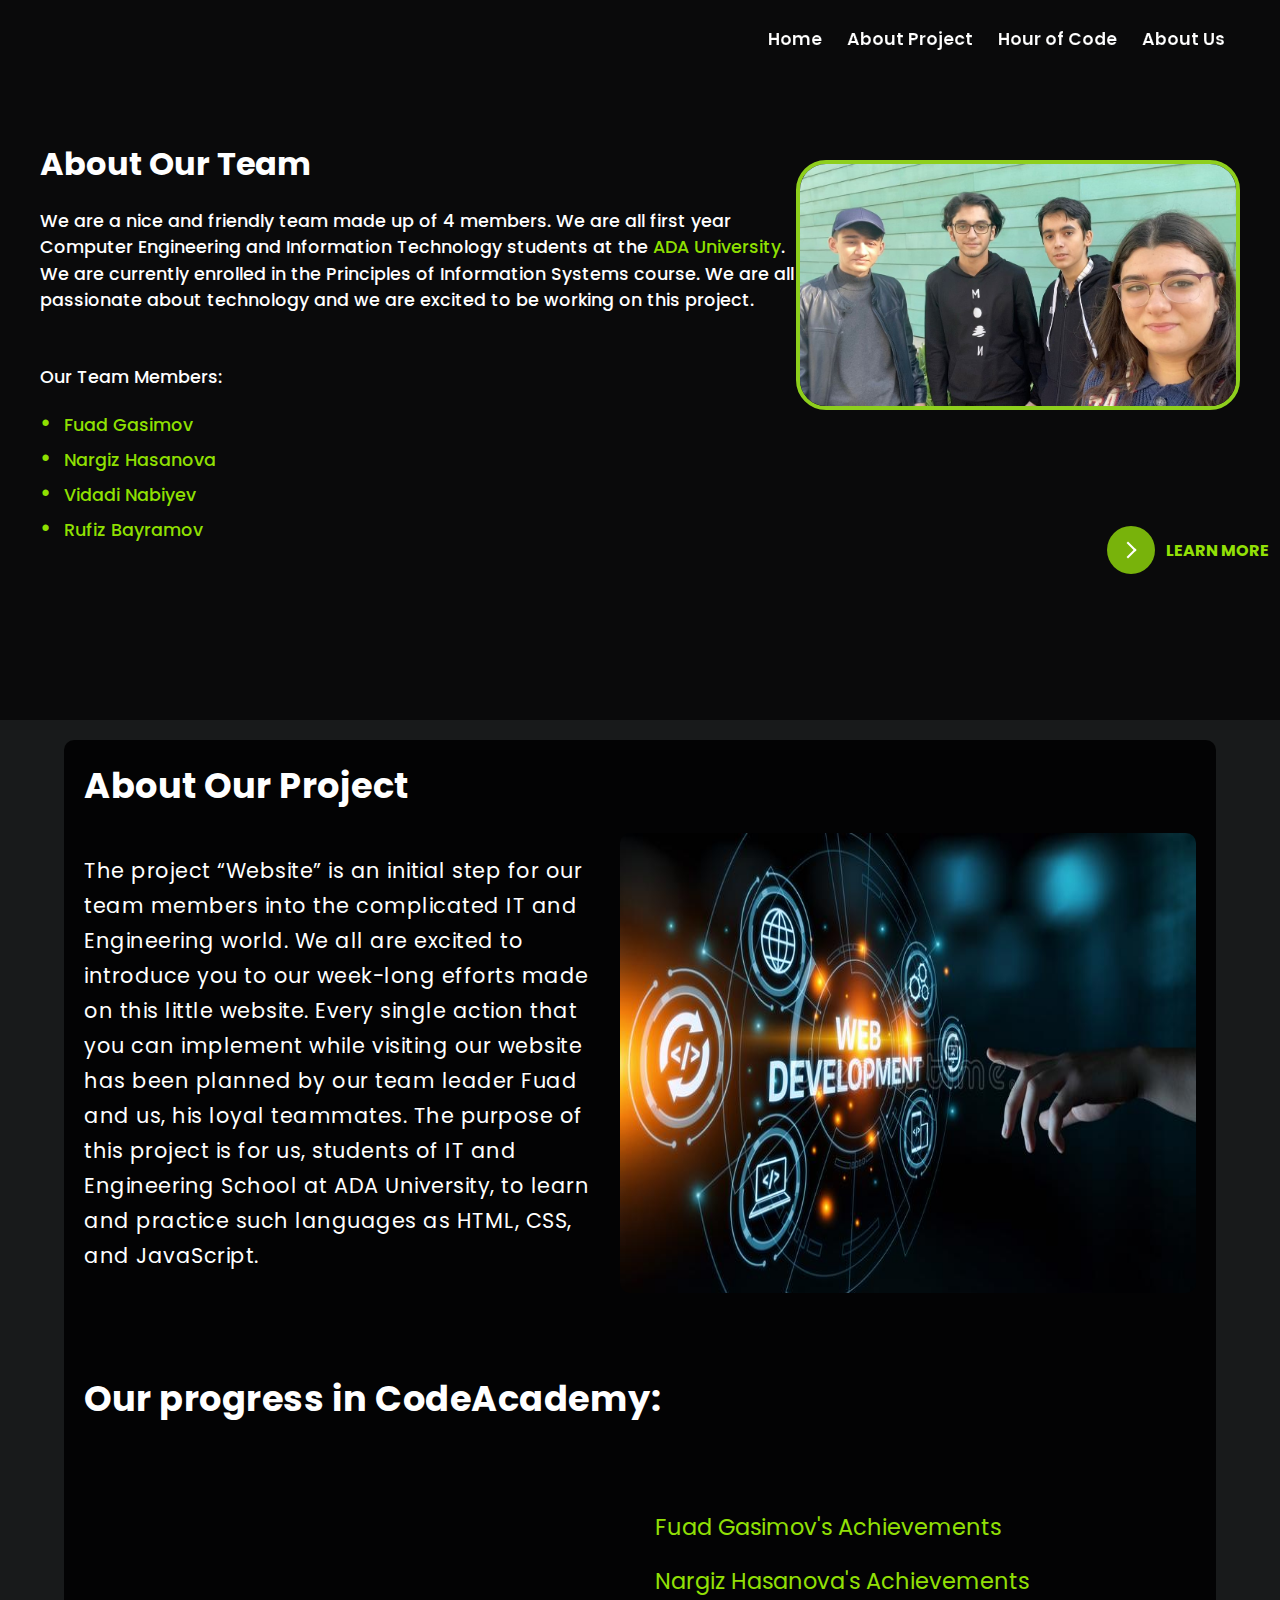
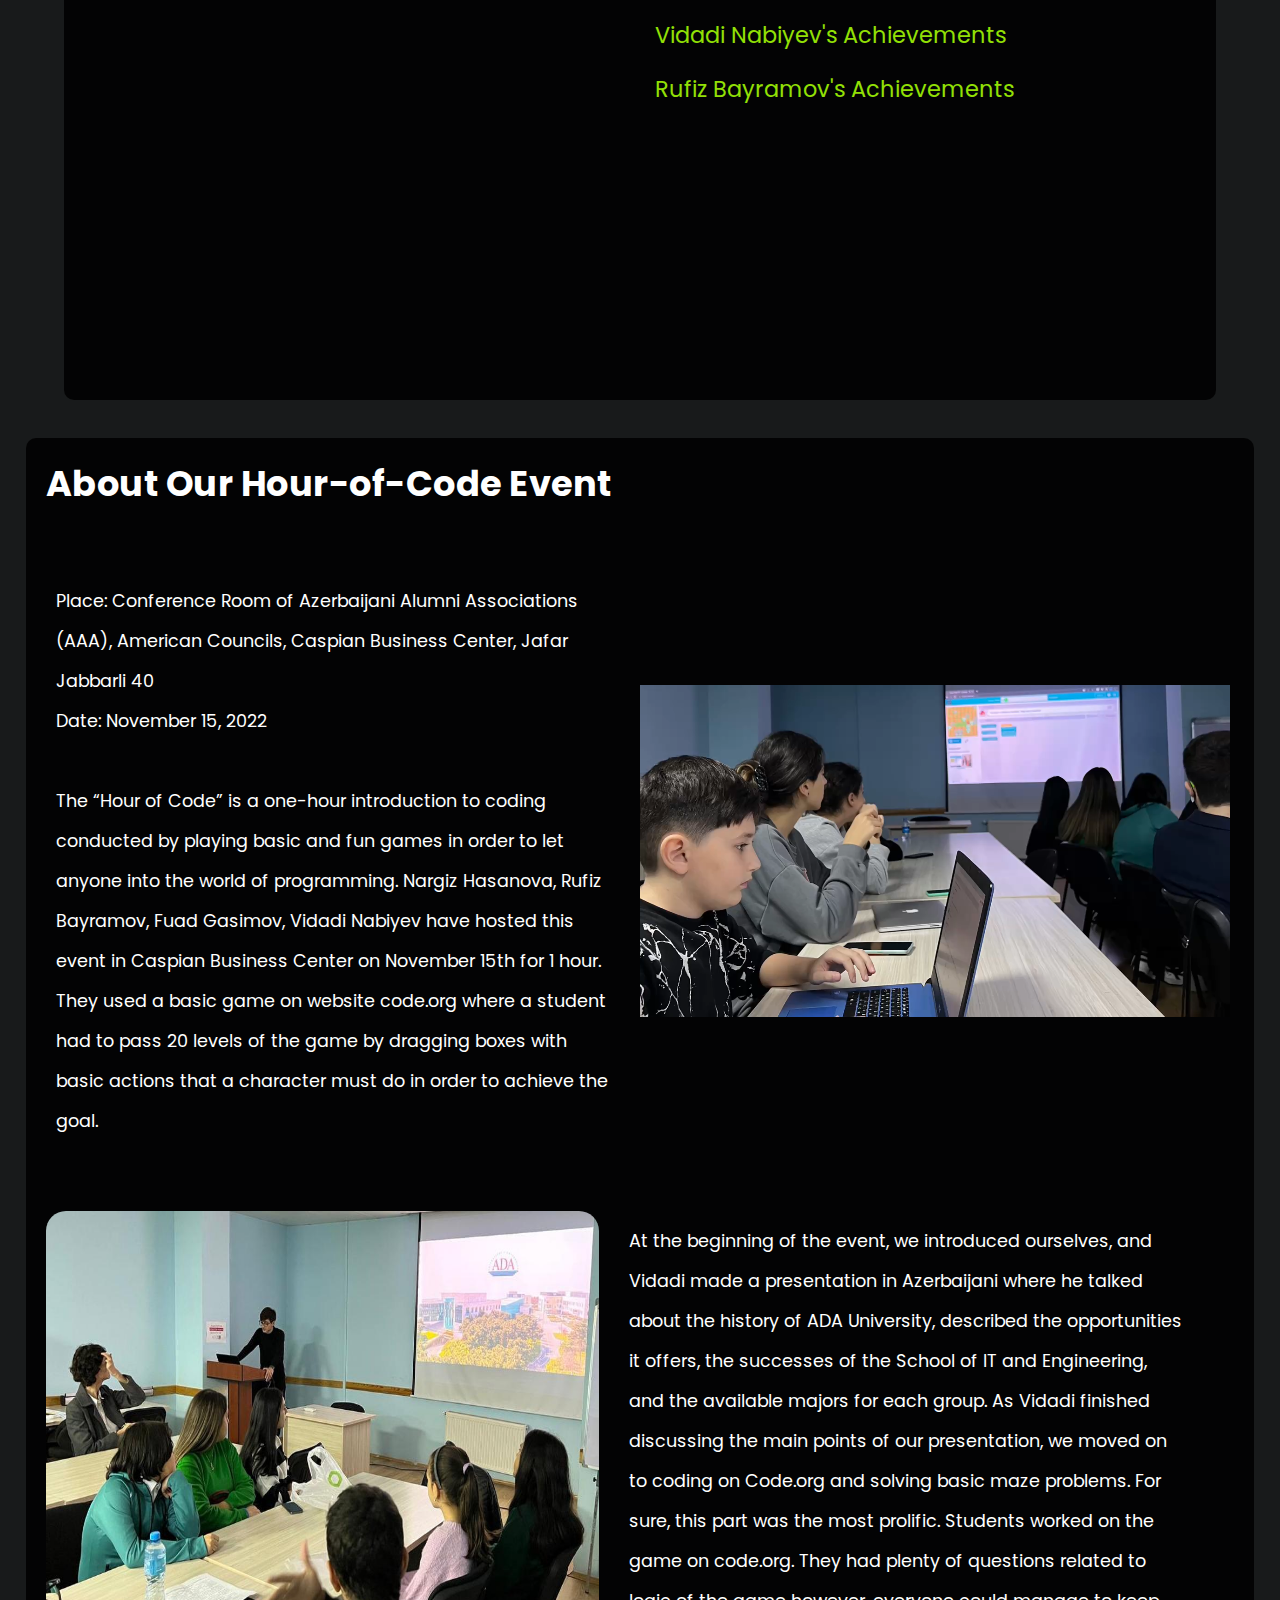
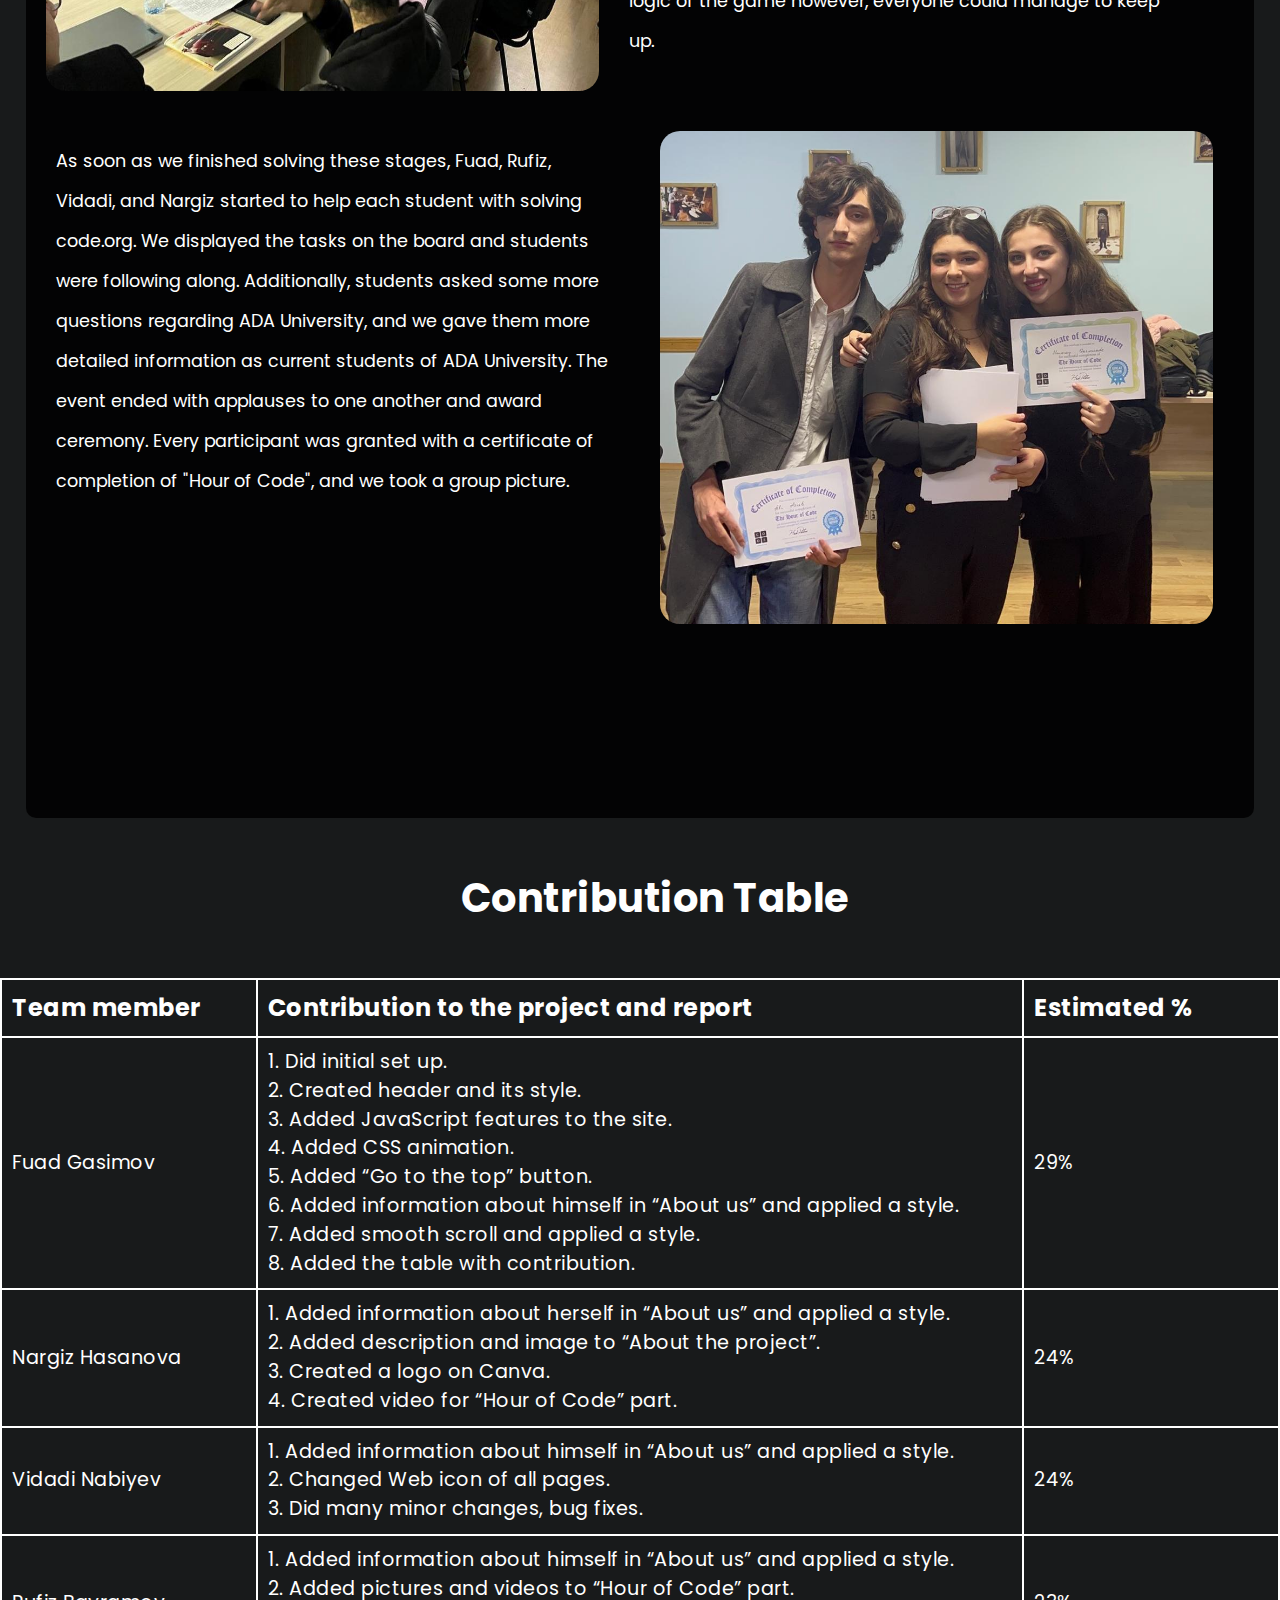
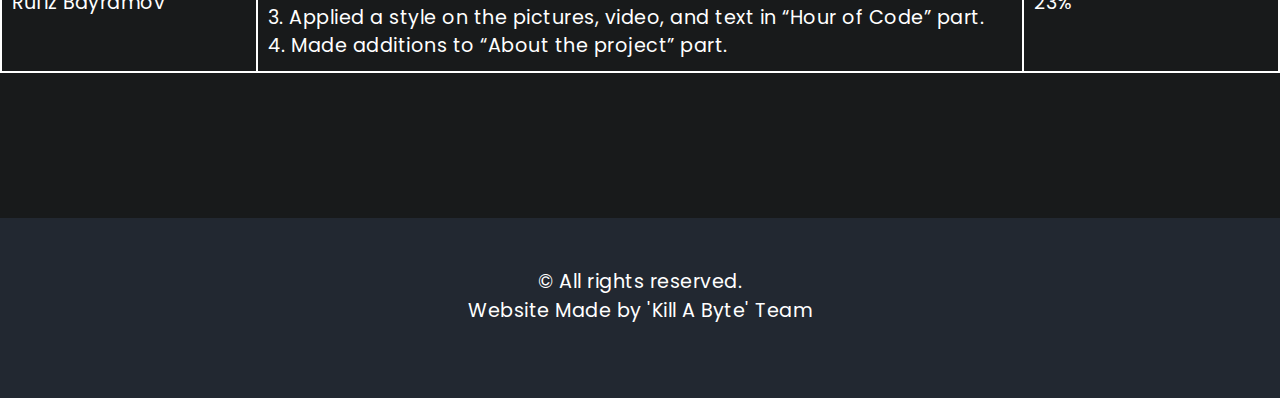
==== commit 272997c0: "final final" ====
--- a/index.html
+++ b/index.html
@@ -152,6 +152,6 @@
     </footer>
     <a class="go-to-top" href="#header-section"><i class="fa-solid fa-angle-up"></i></a>
     
-    <script src="../script.js"></script>
+    <script src="script.js"></script>
 </body>
 </html>